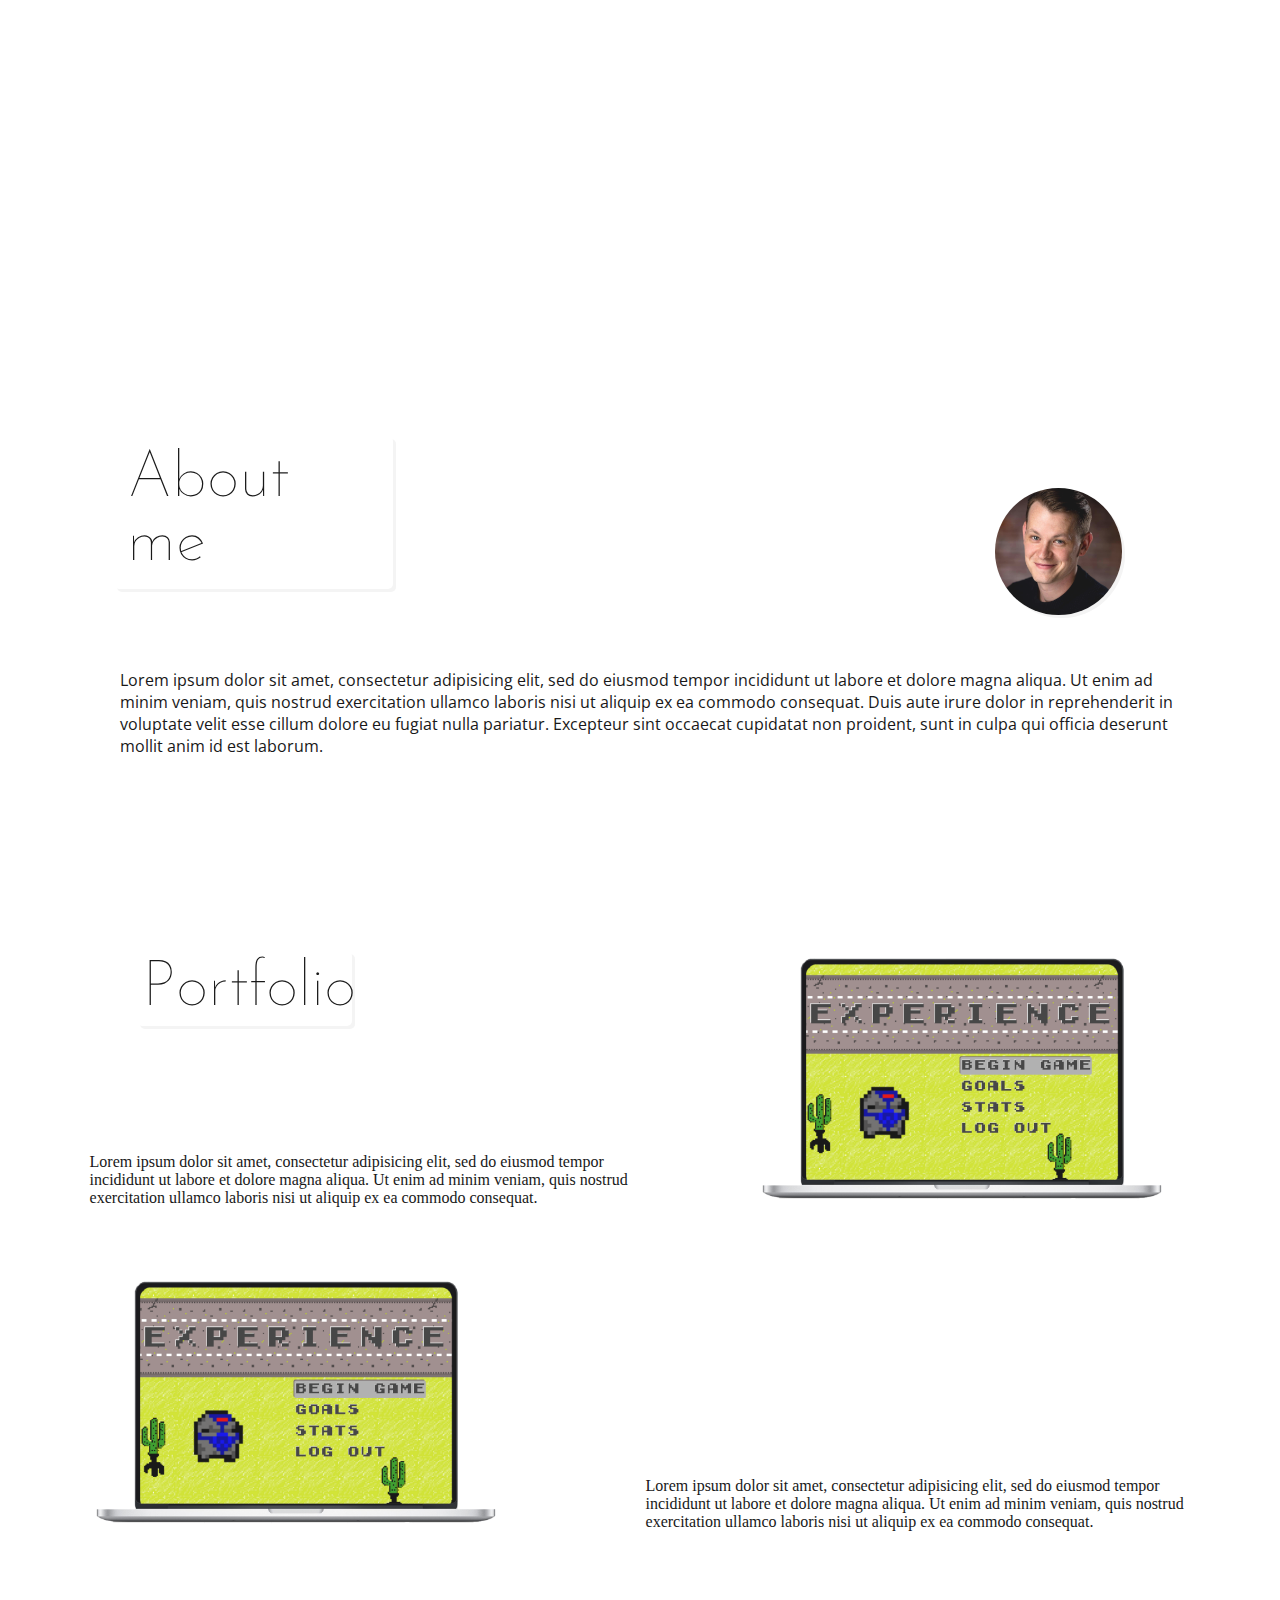
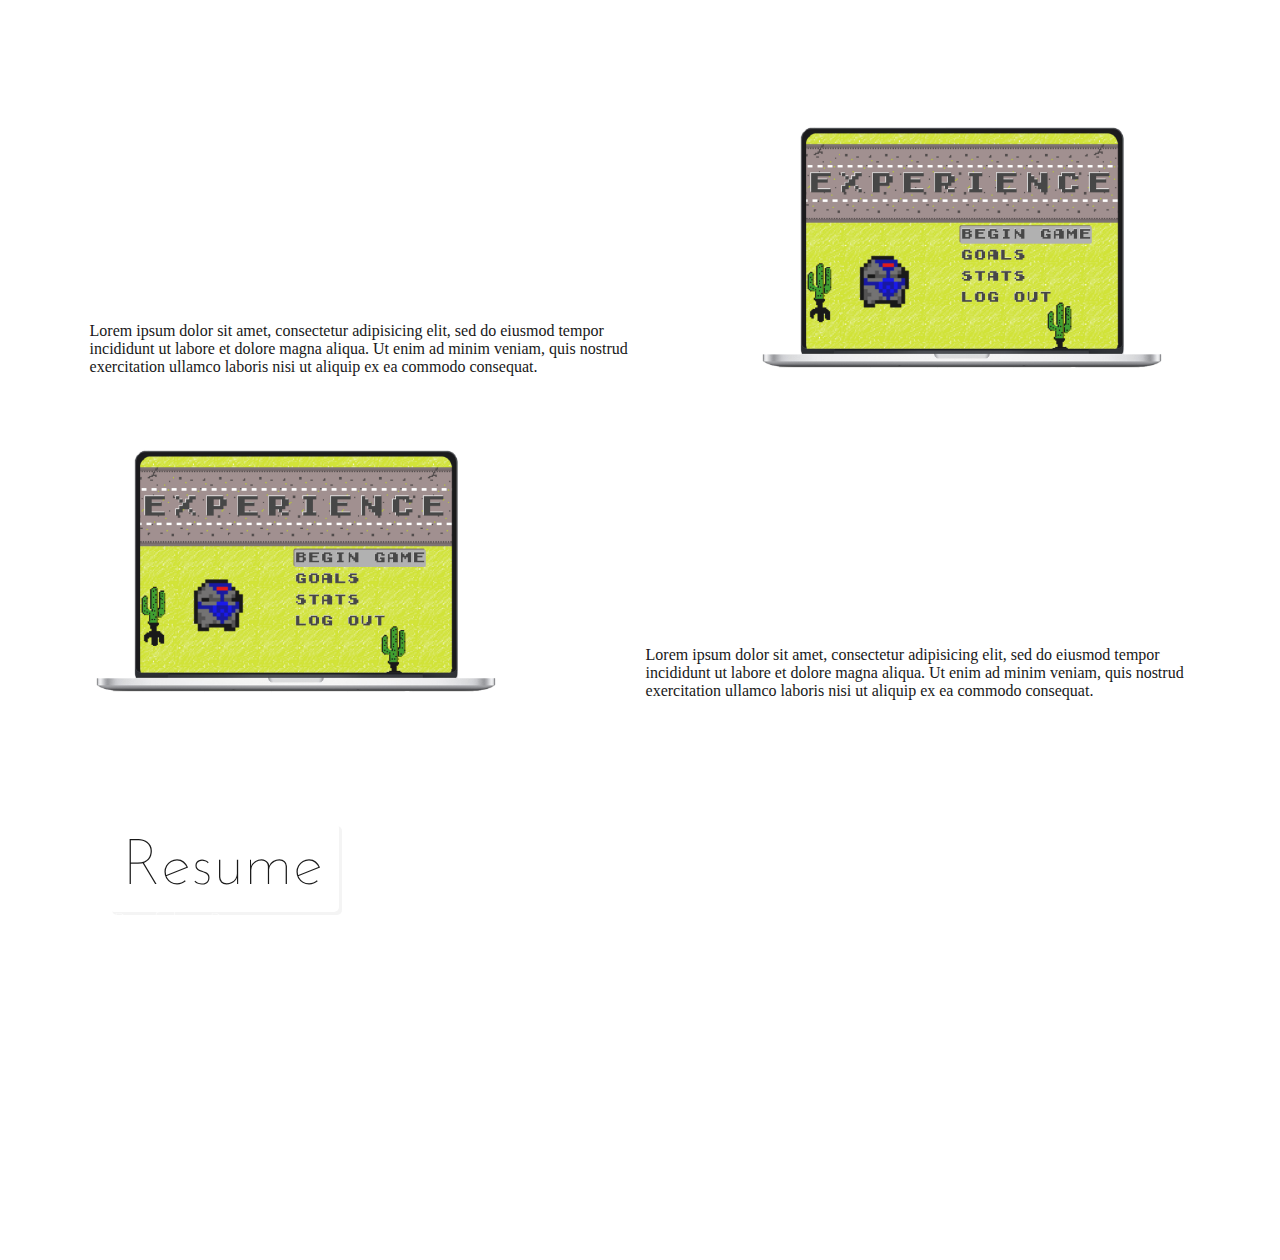
==== index.html @ 1d953b8d "first commit" ====
<!DOCTYPE html>
<html>
<head>

      <link rel="stylesheet" href="css/styles.css">
      <link rel="stylesheet" href="css/responsive.css">
      <link href='https://fonts.googleapis.com/css?family=Lato:100|Josefin+Sans:400,100|Dawning+of+a+New+Day|Open+Sans:400,300' rel='stylesheet' type='text/css'>
      <link rel="stylesheet" href="https://maxcdn.bootstrapcdn.com/font-awesome/4.5.0/css/font-awesome.min.css">
      <script src="http://ajax.googleapis.com/ajax/libs/jquery/1.11.1/jquery.min.js"></script>
      <script src="node_modules/fullpage.js/vendors/jquery.easings.min.js"></script>
      <script type="text/javascript" src="node_modules/fullpage.js/jquery.fullPage.js"></script>
      <script type="text/javascript" src="main.js"></script>
      <title>Josh Guion</title>

</head>
<body>

    <div id="fullpage">


        <div class="section section1" data-anchor="home" id="section0">
          <header>
            <h1 id="fullName">Josh Guion</h1>
            <h3 id="fee">Front-End Engineer</h3>
            <div class="">
              <ul id="menu">
                <li data-menuanchor="portfolio"><a href="#portfolio">Portfolio</a></li>
                <li data-menuanchor="resume"><a href="#resume">Resume</a></li>
                <li data-menuanchor="contact"><a href="#contact">Contact</a></li>
              </ul>
            </div>
            <span class="logo">JG</span>
            <nav id="section1Nav">
              <ul>
                <a href="mailto:joshguion@icloud.com"><li class="email">joshguion@icloud.com</li></a>
                <a href="tel:704-929-3399"><li class="phone">704.929.3399</li></a>
                <li>
                  <ul id="iconList">
                    <a href="http://github.com/joshguion" target="_blank"><li><i class="fa github fa-github-square"></i></li></a>
                    <a href="http://www.twitter.com/joshguion" target="_blank"><li><i class="fa twitter fa-twitter-square"></i></li></a>
                    <a href="https://www.linkedin.com/profile/view?id=AAIAABwfD1cBzSo6sOcctb12NDVDwhO6sdIE4xk&trk=nav_responsive_tab_profile" target="_blank"><li><i class="linkedin fa fa-linkedin-square"></i></li></a>
                    <a href="http://www.facebook.com/joshguion" target="_blank"><li><i class="fa facebook fa-facebook-square"></i></li></a>
                  </ul>
                </li>
              </ul>
            </nav>
          </header>
          <div id="mainBox">
            <h1 id="aboutMe">About me</h1>
            <img src="assets/head-shot.jpg" alt="" id="headShot">
            <p>Lorem ipsum dolor sit amet, consectetur adipisicing elit, sed do eiusmod tempor incididunt ut labore et dolore magna aliqua. Ut enim ad minim veniam, quis nostrud exercitation ullamco laboris nisi ut aliquip ex ea commodo consequat. Duis aute irure dolor in reprehenderit in voluptate velit esse cillum dolore eu fugiat nulla pariatur. Excepteur sint occaecat cupidatat non proident, sunt in culpa qui officia deserunt mollit anim id est laborum.</p>
          </div>
        </div>


        <div class="section section2" data-anchor="portfolio" id="section1">
          <section id="workSection1">
            <div class="workDiv1">
              <div class="left">
                <h1>Portfolio</h1>
                <p>Lorem ipsum dolor sit amet, consectetur adipisicing elit, sed do eiusmod tempor incididunt ut labore et dolore magna aliqua. Ut enim ad minim veniam, quis nostrud exercitation ullamco laboris nisi ut aliquip ex ea commodo consequat.</p>
              </div>
              <a href=""><div class="imgDiv">
                <img src="assets/Screen Shot 2016-01-07 at 1.22.26 PM.png" alt="">
              </div></a>
            </div>
            <div class="workDiv2">
              <a href=""><div class="imgDiv">
                <img src="assets/Screen Shot 2016-01-07 at 1.22.26 PM.png" alt="">
              </div></a>
              <div class="">
                <p>Lorem ipsum dolor sit amet, consectetur adipisicing elit, sed do eiusmod tempor incididunt ut labore et dolore magna aliqua. Ut enim ad minim veniam, quis nostrud exercitation ullamco laboris nisi ut aliquip ex ea commodo consequat.</p>
              </div>
            </div>
          </section>
        </div>


        <div class="section section3" data-anchor="portfolio2" id="section2">
          <section id="workSection2">
            <div class="workDiv3">
              <div class="">
                <p>Lorem ipsum dolor sit amet, consectetur adipisicing elit, sed do eiusmod tempor incididunt ut labore et dolore magna aliqua. Ut enim ad minim veniam, quis nostrud exercitation ullamco laboris nisi ut aliquip ex ea commodo consequat.</p>
              </div>
              <a href=""><div class="imgDiv">
                <img src="assets/Screen Shot 2016-01-07 at 1.22.26 PM.png" alt="">
              </div></a>
            </div>
            <div class="workDiv4">
              <a href=""><div class="imgDiv">
                <img src="assets/Screen Shot 2016-01-07 at 1.22.26 PM.png" alt="">
              </div></a>
              <div class="">
                <p>Lorem ipsum dolor sit amet, consectetur adipisicing elit, sed do eiusmod tempor incididunt ut labore et dolore magna aliqua. Ut enim ad minim veniam, quis nostrud exercitation ullamco laboris nisi ut aliquip ex ea commodo consequat.</p>
              </div>
            </div>
          </section>
        </div>


        <div class="section section4" data-anchor="resume" id="section3">
          <h1>Resume</h1>
        </div>


        <div class="section section5" data-anchor="contact" id="section4">
          <div class="">
            <div class="">
              <ul id="menu2">
                <li data-menuanchor="home"><a href="#home">Home</a></li>
                <li data-menuanchor="portfolio"><a href="#portfolio">Portfolio</a></li>
                <li data-menuanchor="resume"><a href="#resume">Resume</a></li>
              </ul>
            </div>
            <nav class="section5Nav">
              <ul>
                <a href="mailto:joshguion@icloud.com"><li class="email">joshguion@icloud.com</li></a>
                <a href="tel:704-929-3399"><li class="phone">704.929.3399</li></a>
                <li>
                  <ul id="footerIconList">
                    <a href="http://github.com/joshguion" target="_blank"><li><i class="fa github fa-github-square"></i></li></a>
                    <a href="http://www.twitter.com/joshguion" target="_blank"><li><i class="fa twitter fa-twitter-square"></i></li></a>
                    <a href="https://www.linkedin.com/profile/view?id=AAIAABwfD1cBzSo6sOcctb12NDVDwhO6sdIE4xk&trk=nav_responsive_tab_profile" target="_blank"><li><i class="linkedin fa fa-linkedin-square"></i></li></a>
                    <a href="http://www.facebook.com/joshguion" target="_blank"><li><i class="fa facebook fa-facebook-square"></i></li></a>
                  </ul>
                </li>
              </ul>
            </nav>
            <!-- <span class="logo">JG</span> -->
        </div>


    </div>

</body>
</html>
---- css/styles.css ----
body {
  margin: 0;
  padding: 0;
  background-image: url(https://images.unsplash.com/photo-1417434743061-9873e0beaed6?ixlib=rb-0.3.5&q=80&fm=jpg&crop=entropy&s=4290d21be38c31017ff51b982c2c68f5);
  background-size: cover;
  background-position: center top; }

#menu {
  position: fixed;
  bottom: .1;
  center: 0;
  margin: 2% 0 0 9%;
  padding: 0;
  width: 30%; }
  #menu li {
    display: inline-block;
    font-family: 'Josefin Sans', sans-serif;
    font-weight: lighter;
    font-size: 1.5em;
    margin-right: 3%;
    -webkit-transition: all 0.5s ease;
    -moz-transition: all 0.5s ease;
    -o-transition: all 0.5s ease;
    transition: border-bottom 0.5s ease;
    border-bottom: 1px solid transparent; }
    #menu li:hover {
      border-bottom: 1px solid white; }
  #menu a {
    color: white;
    text-decoration: none;
    list-style-type: none; }

.section1 {
  height: 100%; }
  .section1 header {
    color: white;
    padding: 1% 0 0.05%; }
    .section1 header .logo {
      display: none; }
    .section1 header #section1Nav {
      font-family: 'Josefin Sans', sans-serif;
      float: right;
      margin: -14% 8% 0 0; }
      .section1 header #section1Nav a {
        text-decoration: none; }
      .section1 header #section1Nav ul .email,
      .section1 header #section1Nav ul .phone {
        color: white;
        padding-right: 1%;
        -webkit-transition: all 0.5s ease;
        -moz-transition: all 0.5s ease;
        -o-transition: all 0.5s ease;
        transition: border-bottom 0.5s ease;
        border-left: 2px solid transparent; }
        .section1 header #section1Nav ul .email:hover,
        .section1 header #section1Nav ul .phone:hover {
          border-left: 2px solid white; }
      .section1 header #section1Nav ul li {
        list-style-type: none;
        font-size: 1.5em;
        font-weight: lighter;
        color: black;
        margin-bottom: 8%;
        padding-left: 3%; }
      .section1 header #section1Nav .twitter {
        color: white;
        -webkit-transition-property: color, text;
        -webkit-transition-duration: 0.25s, 0.25s;
        -webkit-transition-timing-function: linear, ease-in;
        -moz-transition-property: color, text;
        -moz-transition-duration: .25s;
        -moz-transition-timing-function: linear, ease-in;
        -o-transition-property: color, text;
        -o-transition-duration: .25s;
        -o-transition-timing-function: linear, ease-in; }
        .section1 header #section1Nav .twitter:hover {
          color: #5AA8DF; }
      .section1 header #section1Nav .linkedin {
        color: white;
        -webkit-transition-property: color, text;
        -webkit-transition-duration: 0.25s, 0.25s;
        -webkit-transition-timing-function: linear, ease-in;
        -moz-transition-property: color, text;
        -moz-transition-duration: .25s;
        -moz-transition-timing-function: linear, ease-in;
        -o-transition-property: color, text;
        -o-transition-duration: .25s;
        -o-transition-timing-function: linear, ease-in; }
        .section1 header #section1Nav .linkedin:hover {
          color: #007AB9; }
      .section1 header #section1Nav .github {
        color: white;
        -webkit-transition-property: color, text;
        -webkit-transition-duration: 0.25s, 0.25s;
        -webkit-transition-timing-function: linear, ease-in;
        -moz-transition-property: color, text;
        -moz-transition-duration: .25s;
        -moz-transition-timing-function: linear, ease-in;
        -o-transition-property: color, text;
        -o-transition-duration: .25s;
        -o-transition-timing-function: linear, ease-in; }
        .section1 header #section1Nav .github:hover {
          color: #39BFFE; }
      .section1 header #section1Nav .facebook {
        color: white;
        -webkit-transition-property: color, text;
        -webkit-transition-duration: 0.25s, 0.25s;
        -webkit-transition-timing-function: linear, ease-in;
        -moz-transition-property: color, text;
        -moz-transition-duration: .25s;
        -moz-transition-timing-function: linear, ease-in;
        -o-transition-property: color, text;
        -o-transition-duration: .25s;
        -o-transition-timing-function: linear, ease-in; }
        .section1 header #section1Nav .facebook:hover {
          color: #2C4AAA; }
    .section1 header h1 {
      font-size: 6em;
      font-weight: lighter;
      font-family: 'Josefin Sans', sans-serif;
      text-align: center;
      width: 30%;
      margin-left: 9%;
      margin-top: 2%;
      border-radius: 5px; }
    .section1 header h3 {
      font-weight: lighter;
      font-size: 2.5em;
      font-family: 'Josefin Sans', sans-serif;
      text-align: center;
      width: 30%;
      margin: -4% 0 3% 6%;
      border-radius: 5px; }
    .section1 header .logo {
      background: #A9A9A9;
      font-family: 'Lato', sans-serif;
      font-size: 2.5em;
      color: white;
      border-radius: 100%;
      overflow: hidden; }

#mainBox {
  background: white;
  opacity: 0.9;
  margin: 5% auto;
  padding: 0.5%;
  height: 50%; }
  #mainBox img {
    width: 10%;
    float: right;
    margin: -8% 12% 0 0;
    border-radius: 100%;
    box-shadow: 3px 3px #F3F3F3; }
  #mainBox p {
    font-family: 'Open Sans', sans-serif;
    padding: 5%;
    width: 84%;
    margin-left: 4%; }

#aboutMe {
  font-family: 'Josefin Sans', sans-serif;
  font-weight: lighter;
  font-size: 4em;
  width: 20%;
  padding: 1%;
  border-radius: 5px;
  box-shadow: 3px 3px #F3F3F3;
  margin-left: 8.5%;
  margin-bottom: 0;
  padding-left: 1%; }

#iconList {
  margin-left: -21%; }
  #iconList li {
    display: inline-block;
    margin-right: 3%; }

.section2 {
  height: 100%;
  background: white;
  opacity: 0.9; }
  .section2 #workSection1 {
    padding: 3% 5% 5% 7%;
    margin-top: 5%; }
    .section2 #workSection1 .workDiv1 {
      width: 100%;
      margin-left: 0;
      margin-bottom: 4%; }
      .section2 #workSection1 .workDiv1 h1 {
        font-family: 'Josefin Sans', sans-serif;
        font-weight: lighter;
        font-size: 4em;
        width: 37%;
        padding: 1%;
        border-radius: 5px;
        box-shadow: 3px 3px #F3F3F3;
        margin: 0 0 23% 8.5%;
        padding-left: 1%; }
      .section2 #workSection1 .workDiv1 div {
        width: 49%;
        display: inline-block; }
        .section2 #workSection1 .workDiv1 div a:hover {
          background: red; }
        .section2 #workSection1 .workDiv1 div img {
          margin-left: 20%;
          width: 75%; }
    .section2 #workSection1 .workDiv2 {
      width: 100%; }
      .section2 #workSection1 .workDiv2 div {
        width: 49%;
        display: inline-block; }
        .section2 #workSection1 .workDiv2 div img {
          width: 75%; }

.section3 {
  height: 100%;
  background: white;
  opacity: 0.9; }
  .section3 #workSection2 {
    padding: 3% 5% 5% 7%;
    margin-top: 5%; }
    .section3 #workSection2 .workDiv3 {
      width: 100%;
      margin-left: 0;
      margin-bottom: 4%; }
      .section3 #workSection2 .workDiv3 div {
        width: 49%;
        display: inline-block; }
        .section3 #workSection2 .workDiv3 div a:hover {
          background: #F3F3F3; }
        .section3 #workSection2 .workDiv3 div img {
          margin-left: 20%;
          width: 75%; }
    .section3 #workSection2 .workDiv4 {
      width: 100%; }
      .section3 #workSection2 .workDiv4 div {
        width: 49%;
        display: inline-block; }
        .section3 #workSection2 .workDiv4 div img {
          width: 75%; }

.section4 {
  background: white;
  opacity: 0.9; }
  .section4 h1 {
    font-family: 'Josefin Sans', sans-serif;
    font-weight: lighter;
    font-size: 4em;
    width: 16%;
    padding: 1%;
    border-radius: 5px;
    box-shadow: 3px 3px #F3F3F3;
    margin-left: 8.5%;
    margin-bottom: 0;
    padding-left: 1%; }

.section5 {
  height: 100%; }
  .section5 div {
    padding-top: 2%; }
    .section5 div h1 {
      font-family: 'Josefin Sans', sans-serif;
      font-weight: lighter;
      font-size: 4em;
      color: white;
      width: 16%;
      padding: 1%;
      border-radius: 5px;
      margin-left: 8.5%;
      margin-bottom: 0;
      padding-left: 1%; }
    .section5 div .logo {
      background: #A9A9A9;
      font-family: 'Lato', sans-serif;
      font-size: 2.5em;
      color: white;
      border-radius: 100%;
      overflow: hidden; }
    .section5 div .section5Nav {
      font-family: 'Josefin Sans', sans-serif;
      margin-top: 6%; }
      .section5 div .section5Nav a {
        text-decoration: none; }
      .section5 div .section5Nav ul .email,
      .section5 div .section5Nav ul .phone {
        color: white;
        font-size: 2.5em; }
      .section5 div .section5Nav ul li {
        list-style-type: none;
        font-weight: lighter;
        color: black;
        margin-bottom: 2%;
        border-radius: 4px; }
        .section5 div .section5Nav ul li #footerIconList {
          padding: 0;
          font-size: 2.25em; }
          .section5 div .section5Nav ul li #footerIconList li {
            display: inline-block;
            margin-right: 1%; }
      .section5 div .section5Nav .twitter {
        color: white;
        -webkit-transition-property: color, text;
        -webkit-transition-duration: 0.25s, 0.25s;
        -webkit-transition-timing-function: linear, ease-in;
        -moz-transition-property: color, text;
        -moz-transition-duration: .25s;
        -moz-transition-timing-function: linear, ease-in;
        -o-transition-property: color, text;
        -o-transition-duration: .25s;
        -o-transition-timing-function: linear, ease-in; }
        .section5 div .section5Nav .twitter:hover {
          color: #5AA8DF; }
      .section5 div .section5Nav .linkedin {
        color: white;
        -webkit-transition-property: color, text;
        -webkit-transition-duration: 0.25s, 0.25s;
        -webkit-transition-timing-function: linear, ease-in;
        -moz-transition-property: color, text;
        -moz-transition-duration: .25s;
        -moz-transition-timing-function: linear, ease-in;
        -o-transition-property: color, text;
        -o-transition-duration: .25s;
        -o-transition-timing-function: linear, ease-in; }
        .section5 div .section5Nav .linkedin:hover {
          color: #007AB9; }
      .section5 div .section5Nav .github {
        color: white;
        -webkit-transition-property: color, text;
        -webkit-transition-duration: 0.25s, 0.25s;
        -webkit-transition-timing-function: linear, ease-in;
        -moz-transition-property: color, text;
        -moz-transition-duration: .25s;
        -moz-transition-timing-function: linear, ease-in;
        -o-transition-property: color, text;
        -o-transition-duration: .25s;
        -o-transition-timing-function: linear, ease-in; }
        .section5 div .section5Nav .github:hover {
          color: #39BFFE; }
      .section5 div .section5Nav .facebook {
        color: white;
        -webkit-transition-property: color, text;
        -webkit-transition-duration: 0.25s, 0.25s;
        -webkit-transition-timing-function: linear, ease-in;
        -moz-transition-property: color, text;
        -moz-transition-duration: .25s;
        -moz-transition-timing-function: linear, ease-in;
        -o-transition-property: color, text;
        -o-transition-duration: .25s;
        -o-transition-timing-function: linear, ease-in; }
        .section5 div .section5Nav .facebook:hover {
          color: #2C4AAA; }
  .section5 #menu2 {
    position: fixed;
    bottom: .1;
    center: 0;
    margin: -4% 0 0 3%;
    padding: 0;
    width: 30%; }
    .section5 #menu2 li {
      display: inline-block;
      font-family: 'Josefin Sans', sans-serif;
      font-weight: lighter;
      font-size: 1.5em;
      margin-right: 3%;
      -webkit-transition: all 0.5s ease;
      -moz-transition: all 0.5s ease;
      -o-transition: all 0.5s ease;
      transition: border-bottom 0.5s ease;
      border-bottom: 1px solid transparent; }
      .section5 #menu2 li:hover {
        border-bottom: 1px solid white; }
    .section5 #menu2 a {
      color: white;
      text-decoration: none;
      list-style-type: none; }

.imgDiv:hover {
  background: #F3F3F3; }
---- css/responsive.css ----
@media (max-width:1265px) {
  #fullName {
    width: 50%;
    margin-left: -.75%;
  }
}
@media (max-width:1220px) {
  .email {
    margin-top: -8%;
  }
  #fullName {
    margin-left: 1%;
  }
  #fee {
    margin-left: 8%;
  }
}
@media (max-width:1211px) {
  #aboutMe {
    width: 21%;
  }
}
@media (max-width:1211px) {
  #aboutMe {
    width: 25%;
  }
}
@media (max-width:1000px) {
  #fullName {
    margin-left: 2%;
  }
}
@media (max-width:991px) {
  .email {
    margin-top: -20%;
  }
  #fullName {
    width: 45%;
    margin-left: 5%;
  }
  #fee {
    width: 40%;
    margin-left: 5%;
  }
}
@media (max-width:991px) {
  #aboutMe {
    width: 30%;
  }
}
@media (max-width:843px) {
  #fullName {
    margin-left: -4%;
    margin-bottom: -2%;
  }
  #fee {
    display: none;
  }
  .email, .phone {
    display: none;
  }
  #section1Nav {
    margin-right: 3%;
  }
  #iconList {
    margin-top: -13%;
    margin-left: 40%;
    font-size: 2rem;
  }
}
@media (max-width:807px) {
  #aboutMe {
    width: 35%;
  }
  #headShot {
    margin-right: 5%;
    margin-top: -12%;
    width: 15%;
  }
  #iconList {
    margin-left: 40%;
    margin-top: -15%;
    font-size: 2rem;
  }
}
@media (max-width:750px) {
  #iconList {
    margin-top: -21%;
  }
}
@media (max-width:692px) {
  #aboutMe {
    width: 40%;
  }
  #iconList {
    margin-top: -23%;
  }
}
@media (max-width:630px) {
  #iconList {
    margin-top: -29%;
  }
}
@media (max-width:605px) {
  #aboutMe {
    width: 45%;
  }
  #headShot {
    width: 20%;
    margin-right: 7%;
    margin-top: -17%;
  }
  #iconList {
    margin-top: -31%;
  }
}
@media (max-width:320px) {
  #headShot {
    display: none;
  }
  #aboutMe {
    width: 77%;
  }
  #iconList {
    font-size: 1em;
    margin-top: -82%;
    margin-left: 59%;
  }
  #fullName {
    margin-left: 4%;
  }
  #mainBox {
    height: 70%;
  }
}
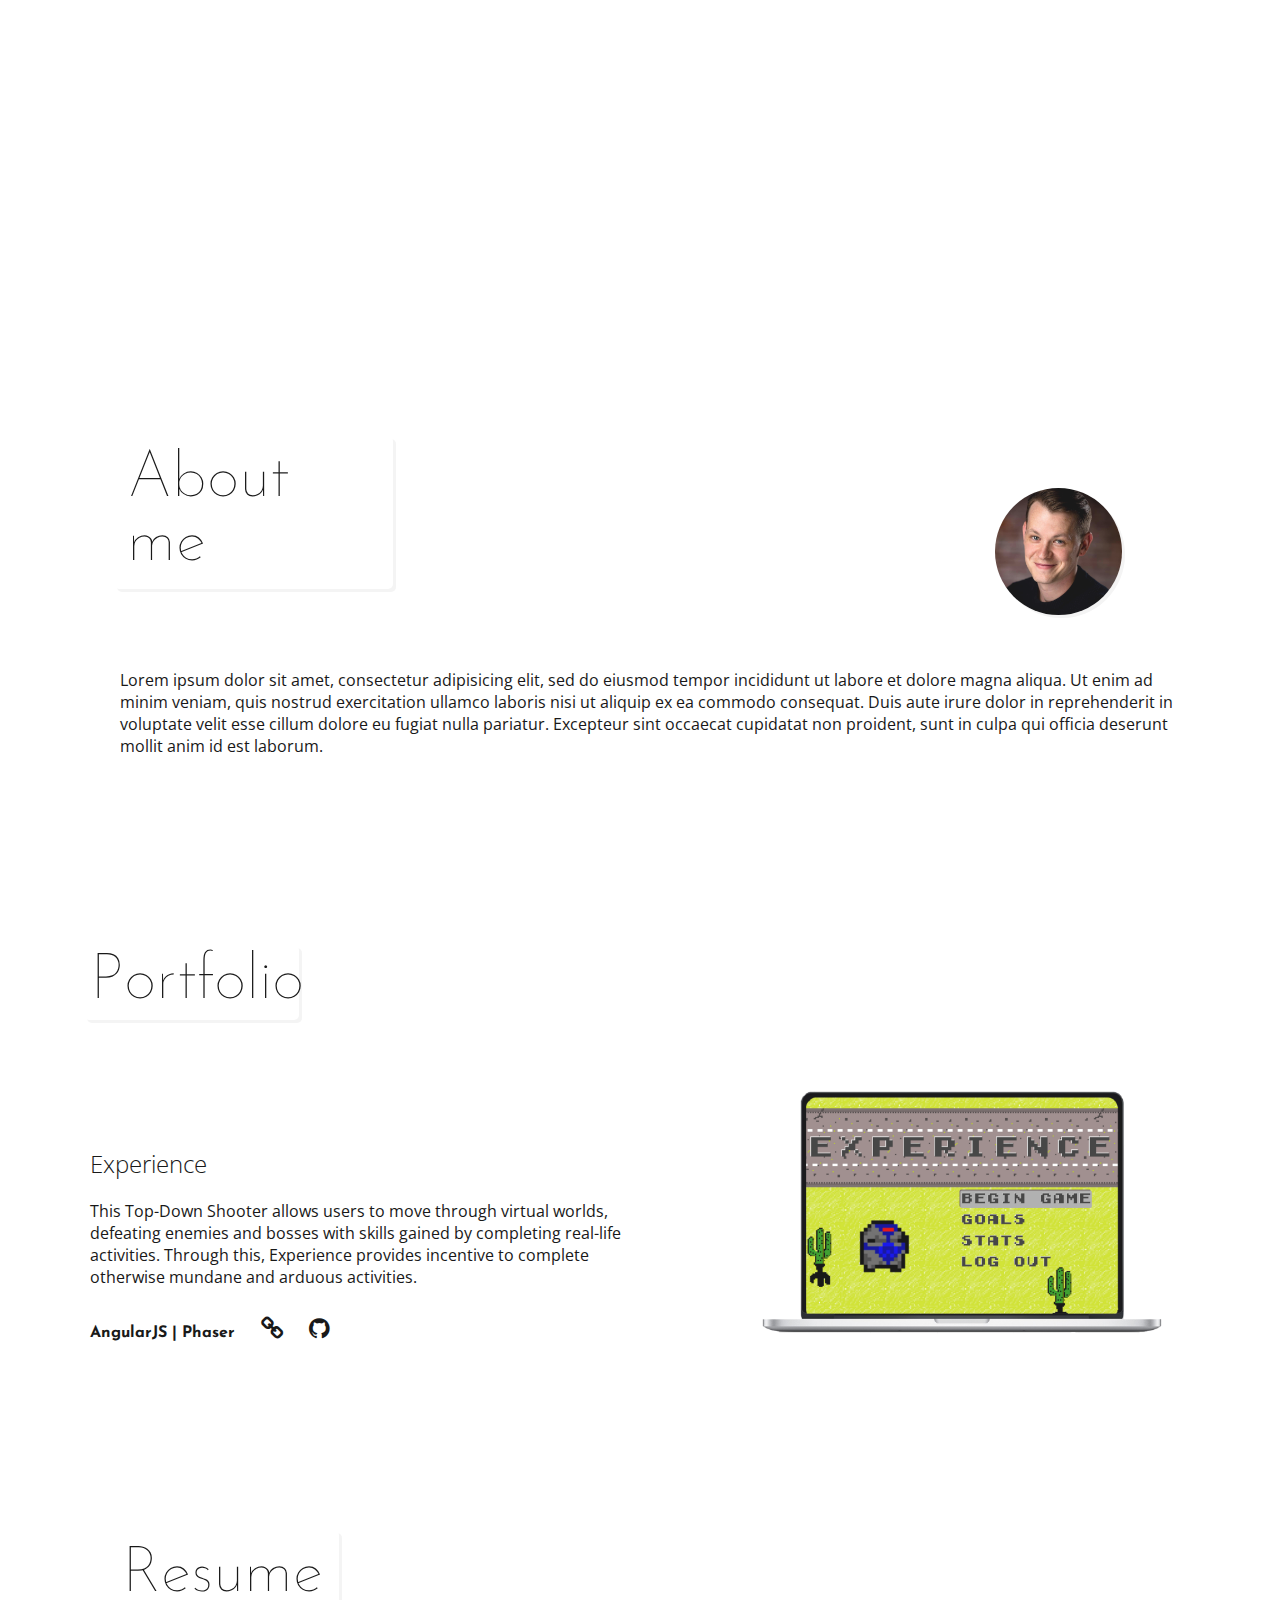
==== commit 36300cdf: "adjusted styling to portfolio page" ====
--- a/index.html
+++ b/index.html
@@ -58,52 +58,28 @@
             <div class="workDiv1">
               <div class="left">
                 <h1>Portfolio</h1>
-                <p>Lorem ipsum dolor sit amet, consectetur adipisicing elit, sed do eiusmod tempor incididunt ut labore et dolore magna aliqua. Ut enim ad minim veniam, quis nostrud exercitation ullamco laboris nisi ut aliquip ex ea commodo consequat.</p>
+                <h2>Experience</h2>
+                <p>This Top-Down Shooter allows users to move through virtual worlds, defeating enemies and bosses with skills gained by completing real-life activities. Through this, Experience provides incentive to complete otherwise mundane and arduous activities.</p>
+                <ul>
+                  <li><h4>AngularJS | Phaser</h4></li>
+                  <li><a href="http://expthegame.herokuapp.com/" target="_blank"><i class="fa fa-link"></i></a></li>
+                  <li><a href="https://github.com/joshguion/experience" target="_blank"><i class="fa fa-github"></i></a></li>
+                </ul>
               </div>
-              <a href=""><div class="imgDiv">
+              <a href="http://expthegame.herokuapp.com/" target="_blank"><div class="imgDiv">
                 <img src="assets/Screen Shot 2016-01-07 at 1.22.26 PM.png" alt="">
               </div></a>
-            </div>
-            <div class="workDiv2">
-              <a href=""><div class="imgDiv">
-                <img src="assets/Screen Shot 2016-01-07 at 1.22.26 PM.png" alt="">
-              </div></a>
-              <div class="">
-                <p>Lorem ipsum dolor sit amet, consectetur adipisicing elit, sed do eiusmod tempor incididunt ut labore et dolore magna aliqua. Ut enim ad minim veniam, quis nostrud exercitation ullamco laboris nisi ut aliquip ex ea commodo consequat.</p>
-              </div>
             </div>
           </section>
         </div>
 
 
-        <div class="section section3" data-anchor="portfolio2" id="section2">
-          <section id="workSection2">
-            <div class="workDiv3">
-              <div class="">
-                <p>Lorem ipsum dolor sit amet, consectetur adipisicing elit, sed do eiusmod tempor incididunt ut labore et dolore magna aliqua. Ut enim ad minim veniam, quis nostrud exercitation ullamco laboris nisi ut aliquip ex ea commodo consequat.</p>
-              </div>
-              <a href=""><div class="imgDiv">
-                <img src="assets/Screen Shot 2016-01-07 at 1.22.26 PM.png" alt="">
-              </div></a>
-            </div>
-            <div class="workDiv4">
-              <a href=""><div class="imgDiv">
-                <img src="assets/Screen Shot 2016-01-07 at 1.22.26 PM.png" alt="">
-              </div></a>
-              <div class="">
-                <p>Lorem ipsum dolor sit amet, consectetur adipisicing elit, sed do eiusmod tempor incididunt ut labore et dolore magna aliqua. Ut enim ad minim veniam, quis nostrud exercitation ullamco laboris nisi ut aliquip ex ea commodo consequat.</p>
-              </div>
-            </div>
-          </section>
-        </div>
-
-
-        <div class="section section4" data-anchor="resume" id="section3">
+        <div class="section section3" data-anchor="resume" id="section2">
           <h1>Resume</h1>
         </div>
 
 
-        <div class="section section5" data-anchor="contact" id="section4">
+        <div class="section section4" data-anchor="contact" id="section3">
           <div class="">
             <div class="">
               <ul id="menu2">
@@ -112,7 +88,7 @@
                 <li data-menuanchor="resume"><a href="#resume">Resume</a></li>
               </ul>
             </div>
-            <nav class="section5Nav">
+            <nav class="section4Nav">
               <ul>
                 <a href="mailto:joshguion@icloud.com"><li class="email">joshguion@icloud.com</li></a>
                 <a href="tel:704-929-3399"><li class="phone">704.929.3399</li></a>
--- a/css/styles.css
+++ b/css/styles.css
@@ -194,55 +194,36 @@
         padding: 1%;
         border-radius: 5px;
         box-shadow: 3px 3px #F3F3F3;
-        margin: 0 0 23% 8.5%;
+        margin: 0 0 23% -1%;
         padding-left: 1%; }
+      .section2 #workSection1 .workDiv1 h2 {
+        font-family: 'Open Sans', sans-serif;
+        font-weight: lighter; }
+      .section2 #workSection1 .workDiv1 p {
+        font-family: 'Open Sans', sans-serif; }
+      .section2 #workSection1 .workDiv1 h4 {
+        font-family: 'Josefin Sans', sans-serif; }
+      .section2 #workSection1 .workDiv1 .fa {
+        font-size: 1.5em; }
+      .section2 #workSection1 .workDiv1 ul {
+        list-style-type: none;
+        padding-left: 0; }
+        .section2 #workSection1 .workDiv1 ul li {
+          display: inline-block;
+          margin-right: 4%; }
+          .section2 #workSection1 .workDiv1 ul li a {
+            color: black; }
       .section2 #workSection1 .workDiv1 div {
         width: 49%;
         display: inline-block; }
-        .section2 #workSection1 .workDiv1 div a:hover {
-          background: red; }
         .section2 #workSection1 .workDiv1 div img {
           margin-left: 20%;
           width: 75%; }
-    .section2 #workSection1 .workDiv2 {
-      width: 100%; }
-      .section2 #workSection1 .workDiv2 div {
-        width: 49%;
-        display: inline-block; }
-        .section2 #workSection1 .workDiv2 div img {
-          width: 75%; }
 
 .section3 {
-  height: 100%;
   background: white;
   opacity: 0.9; }
-  .section3 #workSection2 {
-    padding: 3% 5% 5% 7%;
-    margin-top: 5%; }
-    .section3 #workSection2 .workDiv3 {
-      width: 100%;
-      margin-left: 0;
-      margin-bottom: 4%; }
-      .section3 #workSection2 .workDiv3 div {
-        width: 49%;
-        display: inline-block; }
-        .section3 #workSection2 .workDiv3 div a:hover {
-          background: #F3F3F3; }
-        .section3 #workSection2 .workDiv3 div img {
-          margin-left: 20%;
-          width: 75%; }
-    .section3 #workSection2 .workDiv4 {
-      width: 100%; }
-      .section3 #workSection2 .workDiv4 div {
-        width: 49%;
-        display: inline-block; }
-        .section3 #workSection2 .workDiv4 div img {
-          width: 75%; }
-
-.section4 {
-  background: white;
-  opacity: 0.9; }
-  .section4 h1 {
+  .section3 h1 {
     font-family: 'Josefin Sans', sans-serif;
     font-weight: lighter;
     font-size: 4em;
@@ -254,11 +235,11 @@
     margin-bottom: 0;
     padding-left: 1%; }
 
-.section5 {
+.section4 {
   height: 100%; }
-  .section5 div {
+  .section4 div {
     padding-top: 2%; }
-    .section5 div h1 {
+    .section4 div h1 {
       font-family: 'Josefin Sans', sans-serif;
       font-weight: lighter;
       font-size: 4em;
@@ -269,94 +250,94 @@
       margin-left: 8.5%;
       margin-bottom: 0;
       padding-left: 1%; }
-    .section5 div .logo {
+    .section4 div .logo {
       background: #A9A9A9;
       font-family: 'Lato', sans-serif;
       font-size: 2.5em;
       color: white;
       border-radius: 100%;
       overflow: hidden; }
-    .section5 div .section5Nav {
+    .section4 div .section4Nav {
       font-family: 'Josefin Sans', sans-serif;
       margin-top: 6%; }
-      .section5 div .section5Nav a {
+      .section4 div .section4Nav a {
         text-decoration: none; }
-      .section5 div .section5Nav ul .email,
-      .section5 div .section5Nav ul .phone {
+      .section4 div .section4Nav ul .email,
+      .section4 div .section4Nav ul .phone {
         color: white;
         font-size: 2.5em; }
-      .section5 div .section5Nav ul li {
+      .section4 div .section4Nav ul li {
         list-style-type: none;
         font-weight: lighter;
         color: black;
         margin-bottom: 2%;
         border-radius: 4px; }
-        .section5 div .section5Nav ul li #footerIconList {
+        .section4 div .section4Nav ul li #footerIconList {
           padding: 0;
           font-size: 2.25em; }
-          .section5 div .section5Nav ul li #footerIconList li {
+          .section4 div .section4Nav ul li #footerIconList li {
             display: inline-block;
             margin-right: 1%; }
-      .section5 div .section5Nav .twitter {
-        color: white;
-        -webkit-transition-property: color, text;
-        -webkit-transition-duration: 0.25s, 0.25s;
-        -webkit-transition-timing-function: linear, ease-in;
-        -moz-transition-property: color, text;
-        -moz-transition-duration: .25s;
-        -moz-transition-timing-function: linear, ease-in;
-        -o-transition-property: color, text;
-        -o-transition-duration: .25s;
-        -o-transition-timing-function: linear, ease-in; }
-        .section5 div .section5Nav .twitter:hover {
+      .section4 div .section4Nav .twitter {
+        color: white;
+        -webkit-transition-property: color, text;
+        -webkit-transition-duration: 0.25s, 0.25s;
+        -webkit-transition-timing-function: linear, ease-in;
+        -moz-transition-property: color, text;
+        -moz-transition-duration: .25s;
+        -moz-transition-timing-function: linear, ease-in;
+        -o-transition-property: color, text;
+        -o-transition-duration: .25s;
+        -o-transition-timing-function: linear, ease-in; }
+        .section4 div .section4Nav .twitter:hover {
           color: #5AA8DF; }
-      .section5 div .section5Nav .linkedin {
-        color: white;
-        -webkit-transition-property: color, text;
-        -webkit-transition-duration: 0.25s, 0.25s;
-        -webkit-transition-timing-function: linear, ease-in;
-        -moz-transition-property: color, text;
-        -moz-transition-duration: .25s;
-        -moz-transition-timing-function: linear, ease-in;
-        -o-transition-property: color, text;
-        -o-transition-duration: .25s;
-        -o-transition-timing-function: linear, ease-in; }
-        .section5 div .section5Nav .linkedin:hover {
+      .section4 div .section4Nav .linkedin {
+        color: white;
+        -webkit-transition-property: color, text;
+        -webkit-transition-duration: 0.25s, 0.25s;
+        -webkit-transition-timing-function: linear, ease-in;
+        -moz-transition-property: color, text;
+        -moz-transition-duration: .25s;
+        -moz-transition-timing-function: linear, ease-in;
+        -o-transition-property: color, text;
+        -o-transition-duration: .25s;
+        -o-transition-timing-function: linear, ease-in; }
+        .section4 div .section4Nav .linkedin:hover {
           color: #007AB9; }
-      .section5 div .section5Nav .github {
-        color: white;
-        -webkit-transition-property: color, text;
-        -webkit-transition-duration: 0.25s, 0.25s;
-        -webkit-transition-timing-function: linear, ease-in;
-        -moz-transition-property: color, text;
-        -moz-transition-duration: .25s;
-        -moz-transition-timing-function: linear, ease-in;
-        -o-transition-property: color, text;
-        -o-transition-duration: .25s;
-        -o-transition-timing-function: linear, ease-in; }
-        .section5 div .section5Nav .github:hover {
+      .section4 div .section4Nav .github {
+        color: white;
+        -webkit-transition-property: color, text;
+        -webkit-transition-duration: 0.25s, 0.25s;
+        -webkit-transition-timing-function: linear, ease-in;
+        -moz-transition-property: color, text;
+        -moz-transition-duration: .25s;
+        -moz-transition-timing-function: linear, ease-in;
+        -o-transition-property: color, text;
+        -o-transition-duration: .25s;
+        -o-transition-timing-function: linear, ease-in; }
+        .section4 div .section4Nav .github:hover {
           color: #39BFFE; }
-      .section5 div .section5Nav .facebook {
-        color: white;
-        -webkit-transition-property: color, text;
-        -webkit-transition-duration: 0.25s, 0.25s;
-        -webkit-transition-timing-function: linear, ease-in;
-        -moz-transition-property: color, text;
-        -moz-transition-duration: .25s;
-        -moz-transition-timing-function: linear, ease-in;
-        -o-transition-property: color, text;
-        -o-transition-duration: .25s;
-        -o-transition-timing-function: linear, ease-in; }
-        .section5 div .section5Nav .facebook:hover {
+      .section4 div .section4Nav .facebook {
+        color: white;
+        -webkit-transition-property: color, text;
+        -webkit-transition-duration: 0.25s, 0.25s;
+        -webkit-transition-timing-function: linear, ease-in;
+        -moz-transition-property: color, text;
+        -moz-transition-duration: .25s;
+        -moz-transition-timing-function: linear, ease-in;
+        -o-transition-property: color, text;
+        -o-transition-duration: .25s;
+        -o-transition-timing-function: linear, ease-in; }
+        .section4 div .section4Nav .facebook:hover {
           color: #2C4AAA; }
-  .section5 #menu2 {
+  .section4 #menu2 {
     position: fixed;
     bottom: .1;
     center: 0;
     margin: -4% 0 0 3%;
     padding: 0;
     width: 30%; }
-    .section5 #menu2 li {
+    .section4 #menu2 li {
       display: inline-block;
       font-family: 'Josefin Sans', sans-serif;
       font-weight: lighter;
@@ -367,12 +348,9 @@
       -o-transition: all 0.5s ease;
       transition: border-bottom 0.5s ease;
       border-bottom: 1px solid transparent; }
-      .section5 #menu2 li:hover {
+      .section4 #menu2 li:hover {
         border-bottom: 1px solid white; }
-    .section5 #menu2 a {
+    .section4 #menu2 a {
       color: white;
       text-decoration: none;
       list-style-type: none; }
-
-.imgDiv:hover {
-  background: #F3F3F3; }
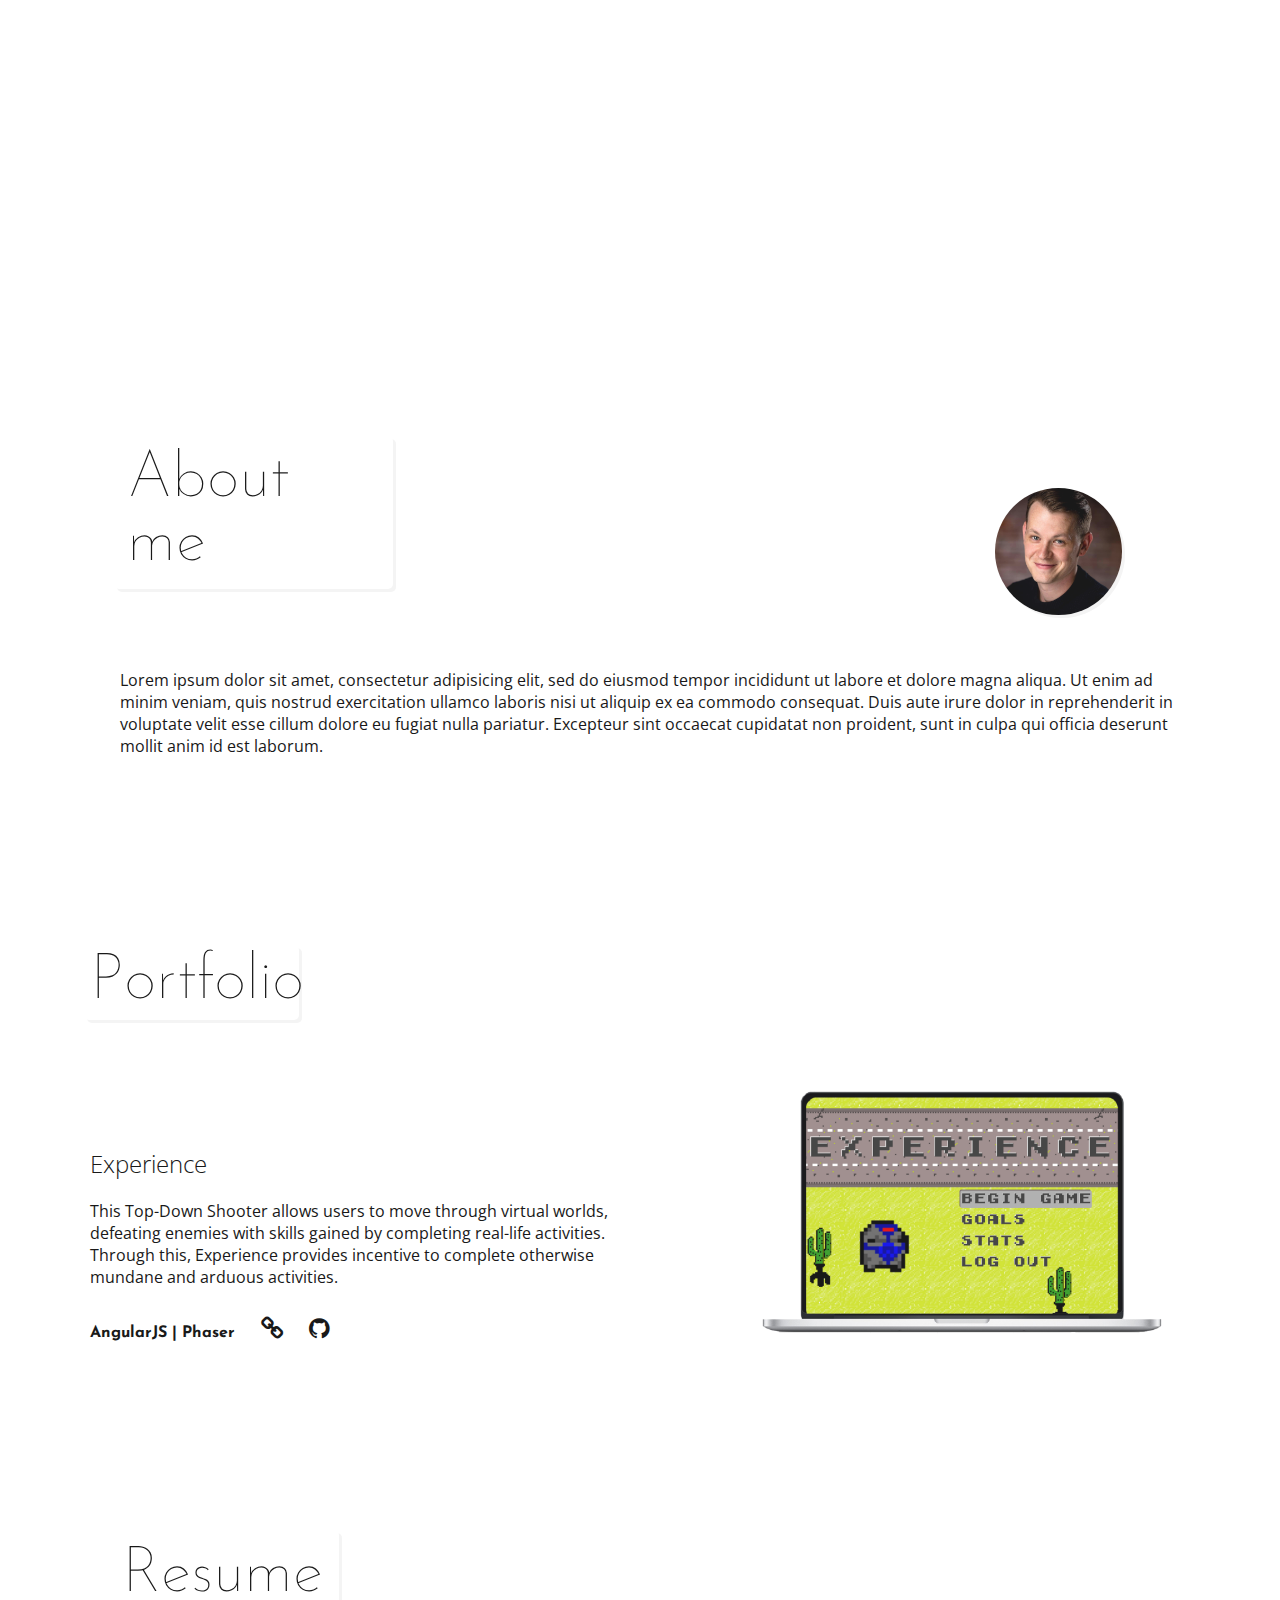
==== commit 82fc2a51: "rephrased project summary" ====
--- a/index.html
+++ b/index.html
@@ -59,7 +59,7 @@
               <div class="left">
                 <h1>Portfolio</h1>
                 <h2>Experience</h2>
-                <p>This Top-Down Shooter allows users to move through virtual worlds, defeating enemies and bosses with skills gained by completing real-life activities. Through this, Experience provides incentive to complete otherwise mundane and arduous activities.</p>
+                <p>This Top-Down Shooter allows users to move through virtual worlds, defeating enemies with skills gained by completing real-life activities. Through this, Experience provides incentive to complete otherwise mundane and arduous activities.</p>
                 <ul>
                   <li><h4>AngularJS | Phaser</h4></li>
                   <li><a href="http://expthegame.herokuapp.com/" target="_blank"><i class="fa fa-link"></i></a></li>
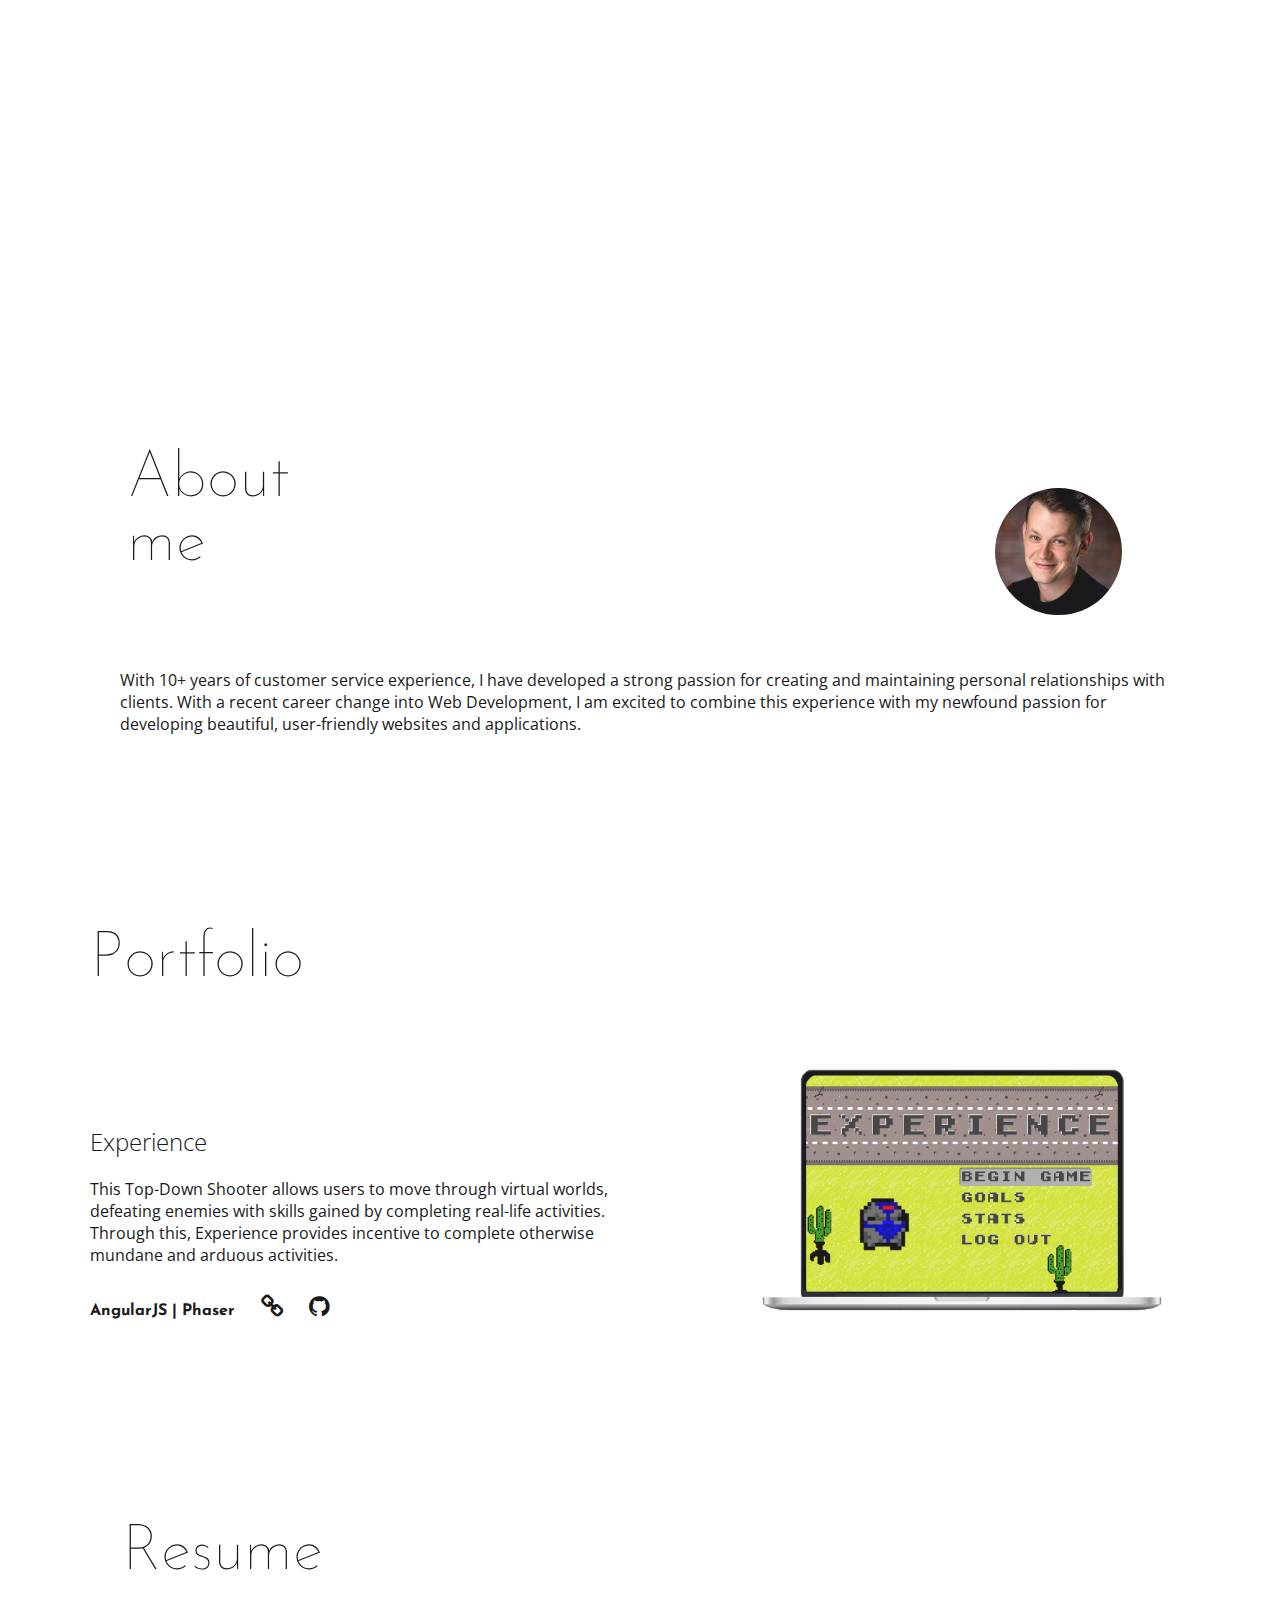
==== commit 39df4a96: "added bio to home page. Changed font on nav bar" ====
--- a/index.html
+++ b/index.html
@@ -48,7 +48,7 @@
           <div id="mainBox">
             <h1 id="aboutMe">About me</h1>
             <img src="assets/head-shot.jpg" alt="" id="headShot">
-            <p>Lorem ipsum dolor sit amet, consectetur adipisicing elit, sed do eiusmod tempor incididunt ut labore et dolore magna aliqua. Ut enim ad minim veniam, quis nostrud exercitation ullamco laboris nisi ut aliquip ex ea commodo consequat. Duis aute irure dolor in reprehenderit in voluptate velit esse cillum dolore eu fugiat nulla pariatur. Excepteur sint occaecat cupidatat non proident, sunt in culpa qui officia deserunt mollit anim id est laborum.</p>
+            <p>With 10+ years of customer service experience, I have developed a strong passion for creating and maintaining personal relationships with clients. With a recent career change into Web Development,  I am excited to combine this experience with my newfound  passion for developing beautiful, user-friendly websites and applications.</p>
           </div>
         </div>
 
--- a/css/styles.css
+++ b/css/styles.css
@@ -149,8 +149,7 @@
     width: 10%;
     float: right;
     margin: -8% 12% 0 0;
-    border-radius: 100%;
-    box-shadow: 3px 3px #F3F3F3; }
+    border-radius: 100%; }
   #mainBox p {
     font-family: 'Open Sans', sans-serif;
     padding: 5%;
@@ -164,7 +163,6 @@
   width: 20%;
   padding: 1%;
   border-radius: 5px;
-  box-shadow: 3px 3px #F3F3F3;
   margin-left: 8.5%;
   margin-bottom: 0;
   padding-left: 1%; }
@@ -193,7 +191,6 @@
         width: 37%;
         padding: 1%;
         border-radius: 5px;
-        box-shadow: 3px 3px #F3F3F3;
         margin: 0 0 23% -1%;
         padding-left: 1%; }
       .section2 #workSection1 .workDiv1 h2 {
@@ -230,7 +227,6 @@
     width: 16%;
     padding: 1%;
     border-radius: 5px;
-    box-shadow: 3px 3px #F3F3F3;
     margin-left: 8.5%;
     margin-bottom: 0;
     padding-left: 1%; }
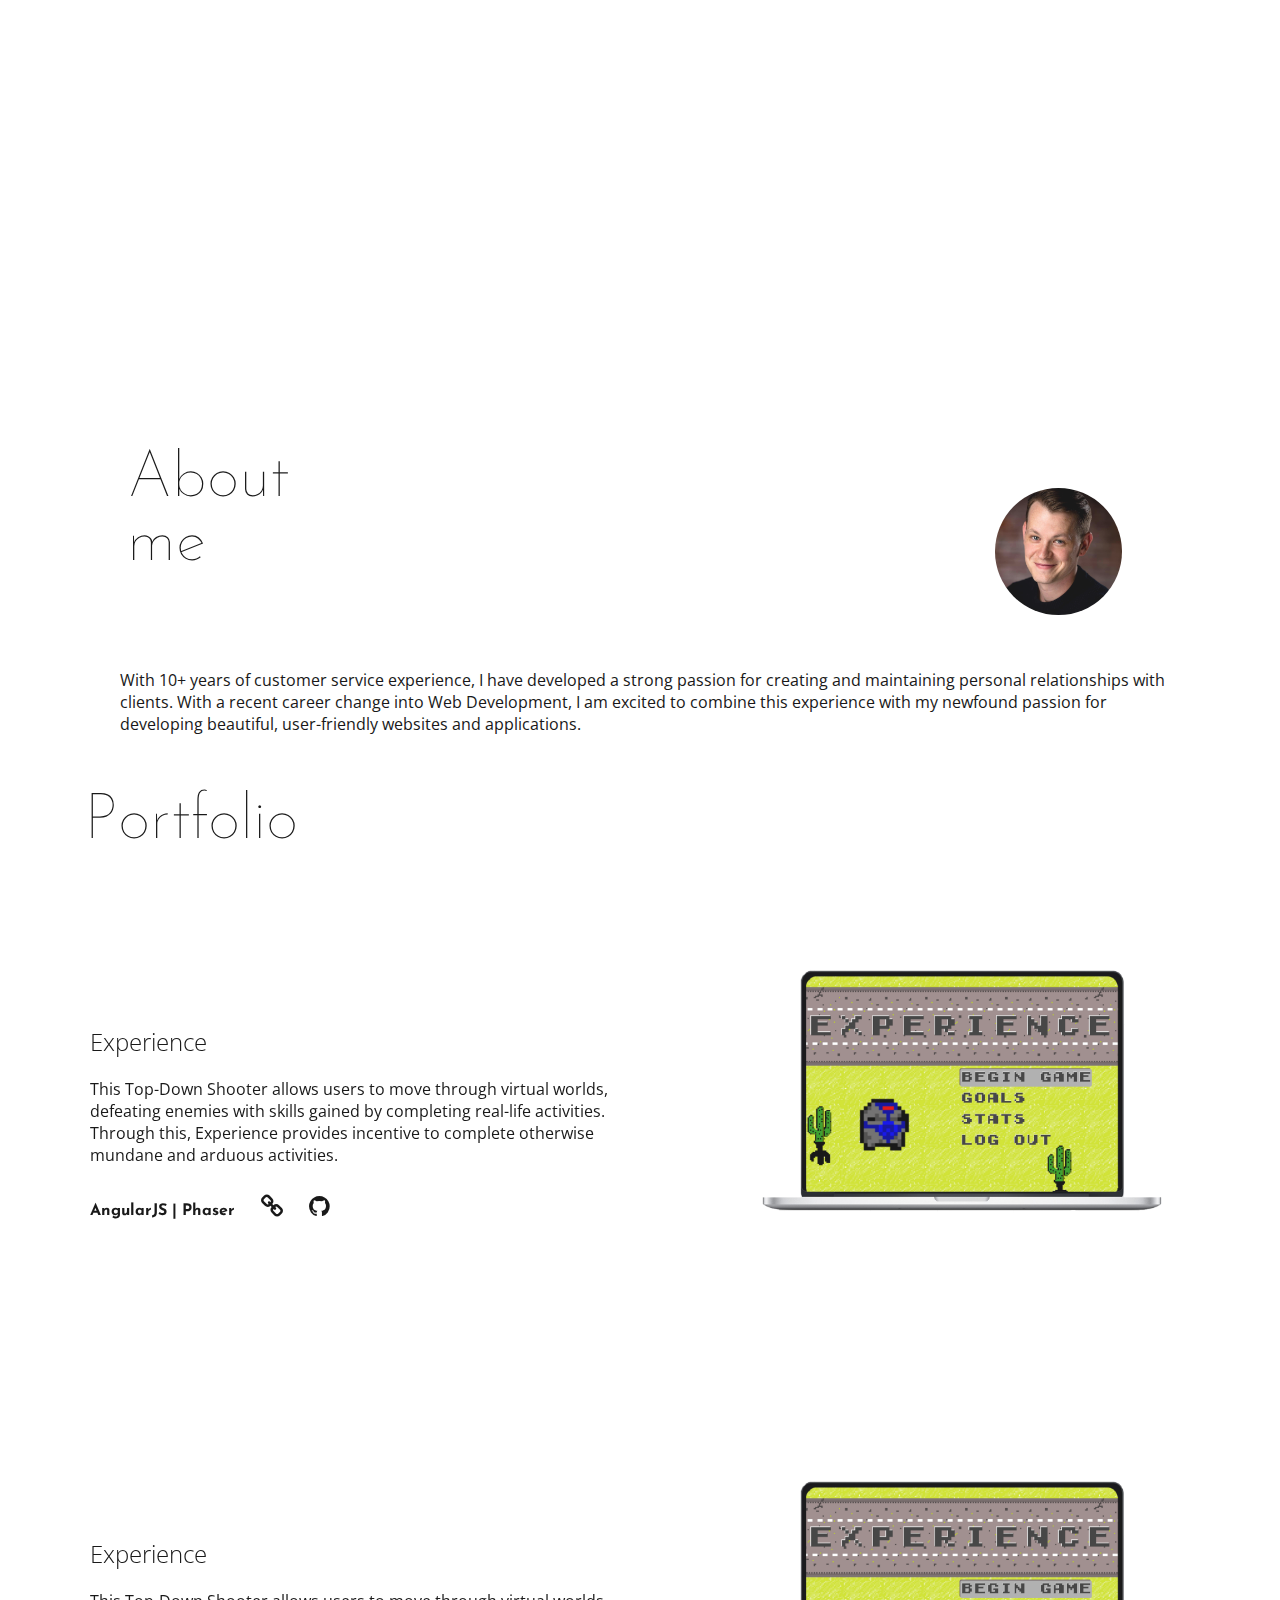
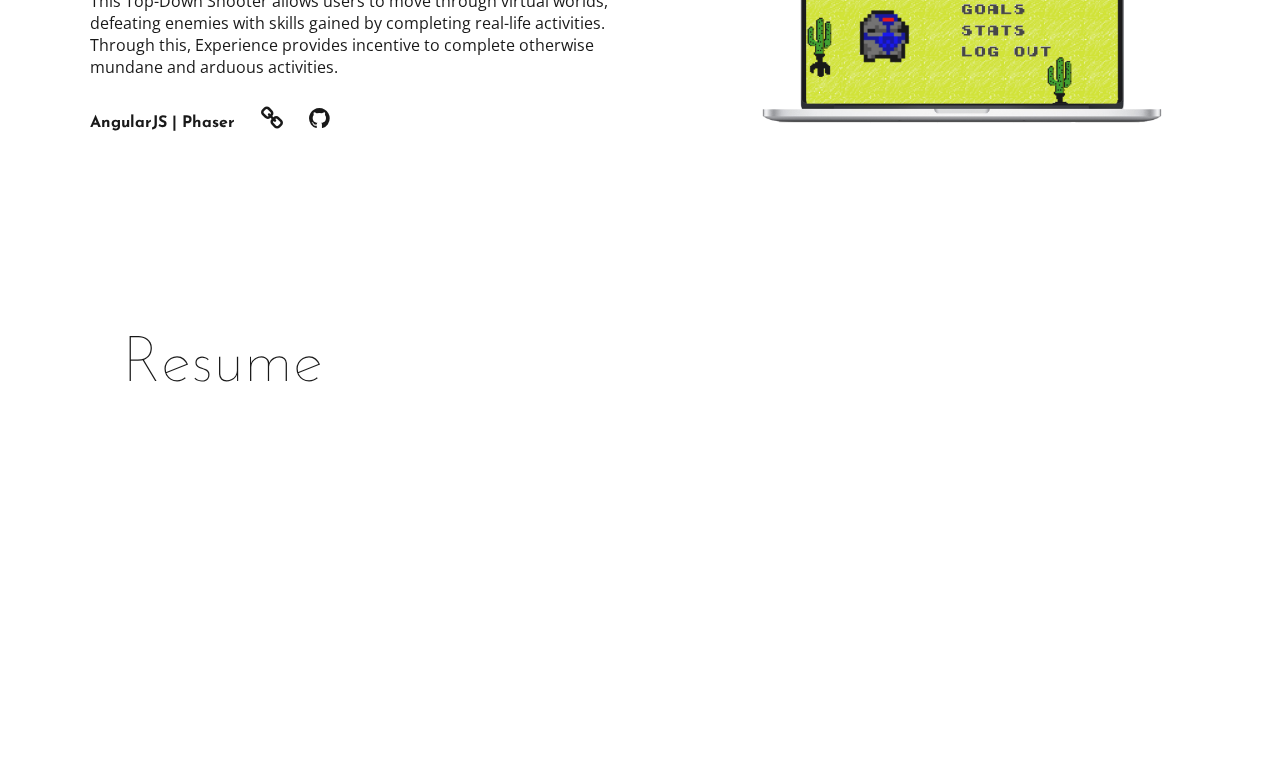
==== commit 7242a23f: "got slides working on section 2" ====
--- a/index.html
+++ b/index.html
@@ -2,6 +2,7 @@
 <html>
 <head>
 
+      <link rel="stylesheet" type="text/css" href="node_modules/fullpage.js/jquery.fullPage.css" />
       <link rel="stylesheet" href="css/styles.css">
       <link rel="stylesheet" href="css/responsive.css">
       <link href='https://fonts.googleapis.com/css?family=Lato:100|Josefin+Sans:400,100|Dawning+of+a+New+Day|Open+Sans:400,300' rel='stylesheet' type='text/css'>
@@ -54,23 +55,43 @@
 
 
         <div class="section section2" data-anchor="portfolio" id="section1">
-          <section id="workSection1">
-            <div class="workDiv1">
-              <div class="left">
-                <h1>Portfolio</h1>
-                <h2>Experience</h2>
-                <p>This Top-Down Shooter allows users to move through virtual worlds, defeating enemies with skills gained by completing real-life activities. Through this, Experience provides incentive to complete otherwise mundane and arduous activities.</p>
-                <ul>
-                  <li><h4>AngularJS | Phaser</h4></li>
-                  <li><a href="http://expthegame.herokuapp.com/" target="_blank"><i class="fa fa-link"></i></a></li>
-                  <li><a href="https://github.com/joshguion/experience" target="_blank"><i class="fa fa-github"></i></a></li>
-                </ul>
+          <div class="slide">
+            <section id="workSection1">
+              <div class="workDiv1">
+                <div class="left">
+                  <h1>Portfolio</h1>
+                  <h2>Experience</h2>
+                  <p>This Top-Down Shooter allows users to move through virtual worlds, defeating enemies with skills gained by completing real-life activities. Through this, Experience provides incentive to complete otherwise mundane and arduous activities.</p>
+                  <ul>
+                    <li><h4>AngularJS | Phaser</h4></li>
+                    <li><a href="http://expthegame.herokuapp.com/" target="_blank"><i class="fa fa-link"></i></a></li>
+                    <li><a href="https://github.com/joshguion/experience" target="_blank"><i class="fa fa-github"></i></a></li>
+                  </ul>
+                </div>
+                <a href="http://expthegame.herokuapp.com/" target="_blank"><div class="imgDiv">
+                  <img src="assets/Screen Shot 2016-01-07 at 1.22.26 PM.png" alt="">
+                </div></a>
               </div>
-              <a href="http://expthegame.herokuapp.com/" target="_blank"><div class="imgDiv">
-                <img src="assets/Screen Shot 2016-01-07 at 1.22.26 PM.png" alt="">
-              </div></a>
-            </div>
-          </section>
+            </section>
+          </div>
+          <div class="slide">
+            <section id="workSection2">
+              <div class="workDiv2">
+                <div class="left">
+                  <h2>Experience</h2>
+                  <p>This Top-Down Shooter allows users to move through virtual worlds, defeating enemies with skills gained by completing real-life activities. Through this, Experience provides incentive to complete otherwise mundane and arduous activities.</p>
+                  <ul>
+                    <li><h4>AngularJS | Phaser</h4></li>
+                    <li><a href="http://expthegame.herokuapp.com/" target="_blank"><i class="fa fa-link"></i></a></li>
+                    <li><a href="https://github.com/joshguion/experience" target="_blank"><i class="fa fa-github"></i></a></li>
+                  </ul>
+                </div>
+                <a href="http://expthegame.herokuapp.com/" target="_blank"><div class="imgDiv">
+                  <img src="assets/Screen Shot 2016-01-07 at 1.22.26 PM.png" alt="">
+                </div></a>
+              </div>
+            </section>
+          </div>
         </div>
 
 
--- a/css/styles.css
+++ b/css/styles.css
@@ -15,7 +15,6 @@
   #menu li {
     display: inline-block;
     font-family: 'Josefin Sans', sans-serif;
-    font-weight: lighter;
     font-size: 1.5em;
     margin-right: 3%;
     -webkit-transition: all 0.5s ease;
@@ -177,43 +176,43 @@
   height: 100%;
   background: white;
   opacity: 0.9; }
-  .section2 #workSection1 {
+  .section2 #workSection1, .section2 #workSection2 {
     padding: 3% 5% 5% 7%;
     margin-top: 5%; }
-    .section2 #workSection1 .workDiv1 {
+    .section2 #workSection1 .workDiv1, .section2 #workSection1 .workDiv2, .section2 #workSection2 .workDiv1, .section2 #workSection2 .workDiv2 {
       width: 100%;
       margin-left: 0;
       margin-bottom: 4%; }
-      .section2 #workSection1 .workDiv1 h1 {
+      .section2 #workSection1 .workDiv1 h1, .section2 #workSection1 .workDiv2 h1, .section2 #workSection2 .workDiv1 h1, .section2 #workSection2 .workDiv2 h1 {
         font-family: 'Josefin Sans', sans-serif;
         font-weight: lighter;
         font-size: 4em;
         width: 37%;
         padding: 1%;
         border-radius: 5px;
-        margin: 0 0 23% -1%;
+        margin: -25% 0 30% -2%;
         padding-left: 1%; }
-      .section2 #workSection1 .workDiv1 h2 {
+      .section2 #workSection1 .workDiv1 h2, .section2 #workSection1 .workDiv2 h2, .section2 #workSection2 .workDiv1 h2, .section2 #workSection2 .workDiv2 h2 {
         font-family: 'Open Sans', sans-serif;
         font-weight: lighter; }
-      .section2 #workSection1 .workDiv1 p {
+      .section2 #workSection1 .workDiv1 p, .section2 #workSection1 .workDiv2 p, .section2 #workSection2 .workDiv1 p, .section2 #workSection2 .workDiv2 p {
         font-family: 'Open Sans', sans-serif; }
-      .section2 #workSection1 .workDiv1 h4 {
+      .section2 #workSection1 .workDiv1 h4, .section2 #workSection1 .workDiv2 h4, .section2 #workSection2 .workDiv1 h4, .section2 #workSection2 .workDiv2 h4 {
         font-family: 'Josefin Sans', sans-serif; }
-      .section2 #workSection1 .workDiv1 .fa {
+      .section2 #workSection1 .workDiv1 .fa, .section2 #workSection1 .workDiv2 .fa, .section2 #workSection2 .workDiv1 .fa, .section2 #workSection2 .workDiv2 .fa {
         font-size: 1.5em; }
-      .section2 #workSection1 .workDiv1 ul {
+      .section2 #workSection1 .workDiv1 ul, .section2 #workSection1 .workDiv2 ul, .section2 #workSection2 .workDiv1 ul, .section2 #workSection2 .workDiv2 ul {
         list-style-type: none;
         padding-left: 0; }
-        .section2 #workSection1 .workDiv1 ul li {
+        .section2 #workSection1 .workDiv1 ul li, .section2 #workSection1 .workDiv2 ul li, .section2 #workSection2 .workDiv1 ul li, .section2 #workSection2 .workDiv2 ul li {
           display: inline-block;
           margin-right: 4%; }
-          .section2 #workSection1 .workDiv1 ul li a {
+          .section2 #workSection1 .workDiv1 ul li a, .section2 #workSection1 .workDiv2 ul li a, .section2 #workSection2 .workDiv1 ul li a, .section2 #workSection2 .workDiv2 ul li a {
             color: black; }
-      .section2 #workSection1 .workDiv1 div {
+      .section2 #workSection1 .workDiv1 div, .section2 #workSection1 .workDiv2 div, .section2 #workSection2 .workDiv1 div, .section2 #workSection2 .workDiv2 div {
         width: 49%;
         display: inline-block; }
-        .section2 #workSection1 .workDiv1 div img {
+        .section2 #workSection1 .workDiv1 div img, .section2 #workSection1 .workDiv2 div img, .section2 #workSection2 .workDiv1 div img, .section2 #workSection2 .workDiv2 div img {
           margin-left: 20%;
           width: 75%; }
 
@@ -336,7 +335,6 @@
     .section4 #menu2 li {
       display: inline-block;
       font-family: 'Josefin Sans', sans-serif;
-      font-weight: lighter;
       font-size: 1.5em;
       margin-right: 3%;
       -webkit-transition: all 0.5s ease;
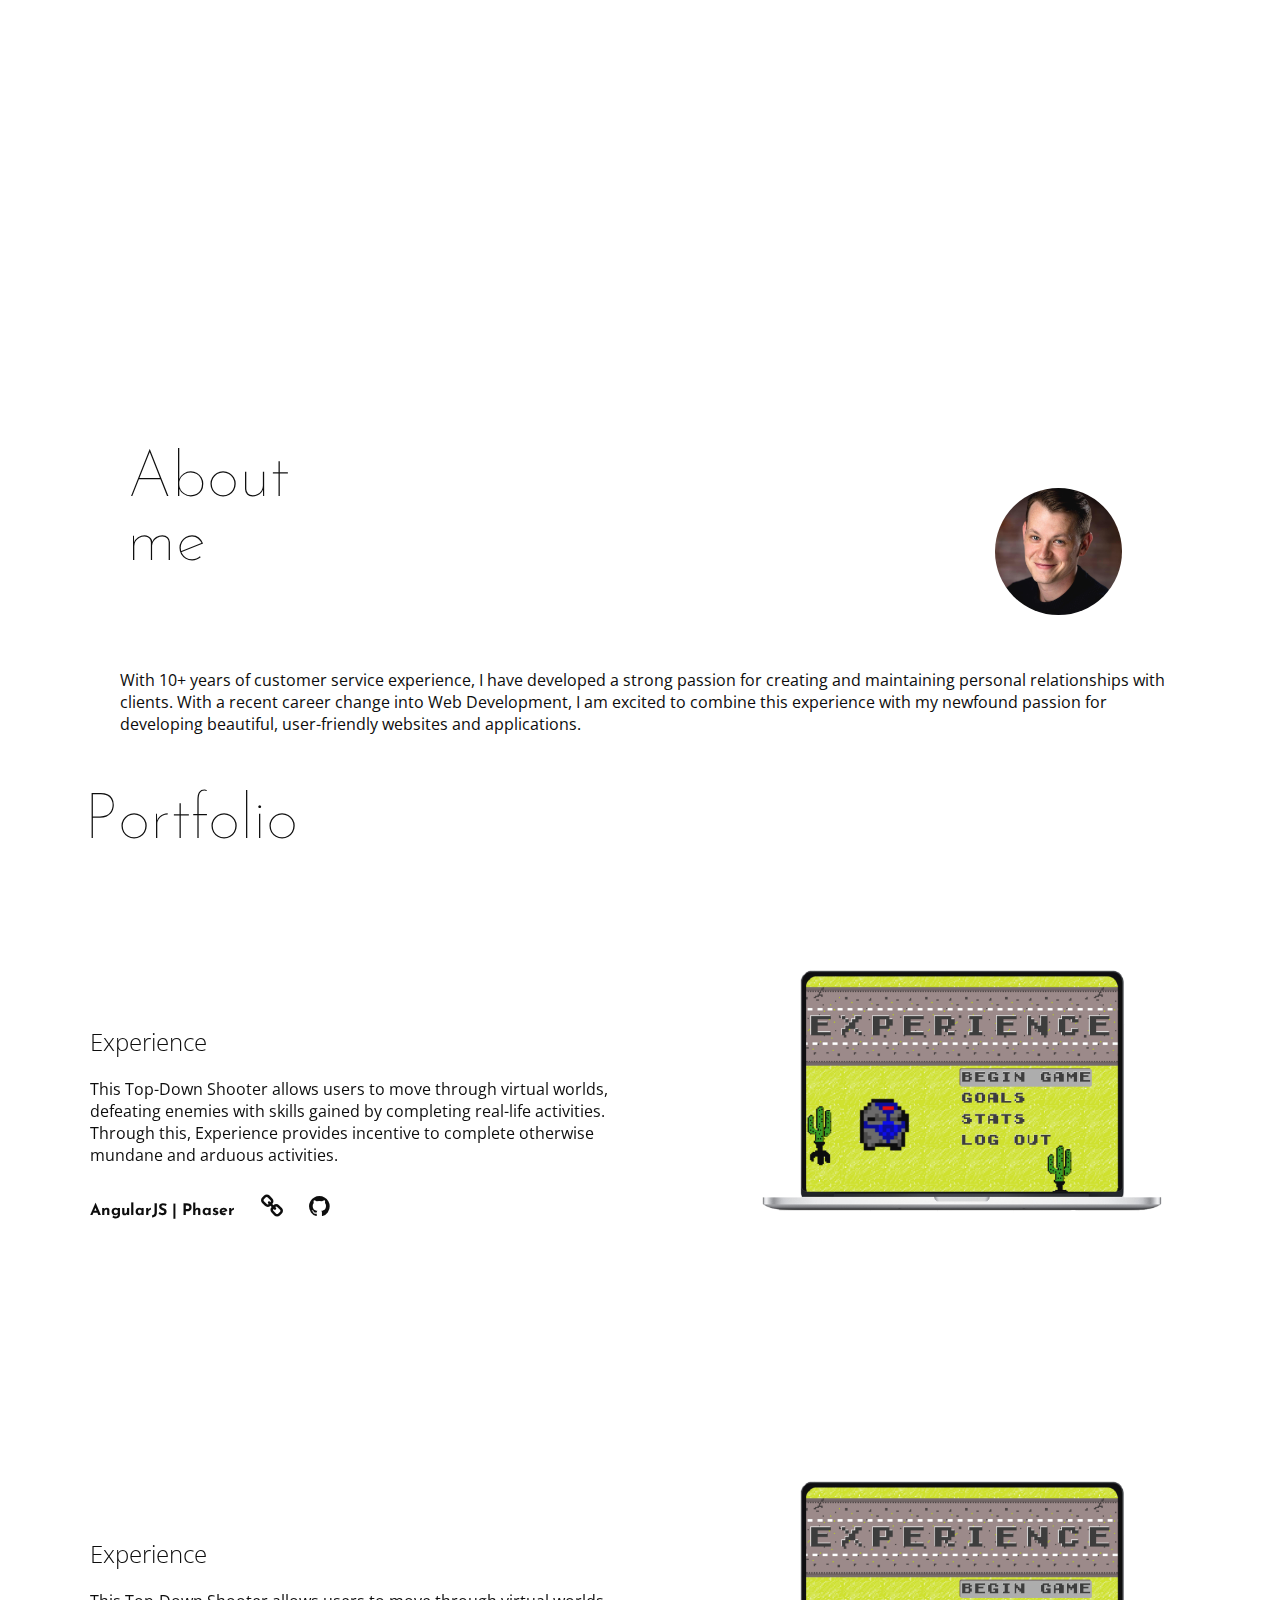
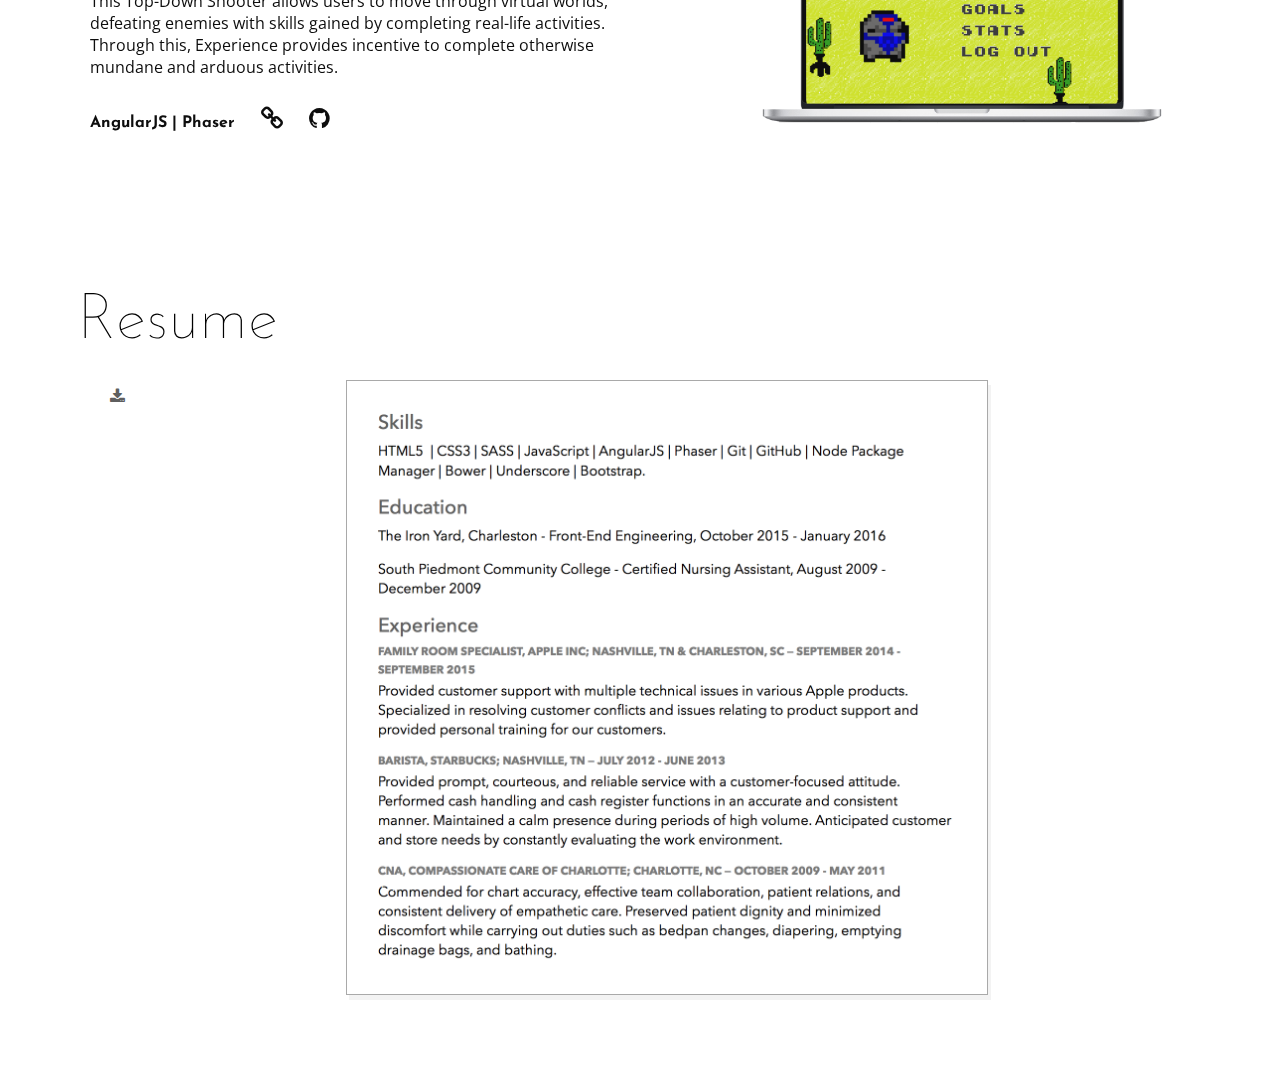
==== commit 7107c48e: "added resume and resume download link to  section 3" ====
--- a/index.html
+++ b/index.html
@@ -96,7 +96,8 @@
 
 
         <div class="section section3" data-anchor="resume" id="section2">
-          <h1>Resume</h1>
+          <h1>Resume <span><a href="assets/resume.pdf" download><i class="fa fa-download"></i></a></span></h1>
+          <img src="assets/resume.png" alt="">
         </div>
 
 
--- a/css/styles.css
+++ b/css/styles.css
@@ -140,7 +140,7 @@
 
 #mainBox {
   background: white;
-  opacity: 0.9;
+  opacity: 0.95;
   margin: 5% auto;
   padding: 0.5%;
   height: 50%; }
@@ -174,8 +174,8 @@
 
 .section2 {
   height: 100%;
-  background: white;
-  opacity: 0.9; }
+  opacity: 0.95;
+  background: white; }
   .section2 #workSection1, .section2 #workSection2 {
     padding: 3% 5% 5% 7%;
     margin-top: 5%; }
@@ -216,19 +216,46 @@
           margin-left: 20%;
           width: 75%; }
 
+.fp-controlArrow.fp-prev {
+  left: 0;
+  border: none;
+  width: 50px;
+  height: 101px;
+  background: url(https://cdn4.iconfinder.com/data/icons/ionicons/512/icon-ios7-arrow-left-128.png) no-repeat;
+  background-size: contain;
+  cursor: pointer; }
+
+.fp-controlArrow.fp-next {
+  right: 0;
+  border: none;
+  width: 50px;
+  height: 101px;
+  background: url(https://cdn4.iconfinder.com/data/icons/ionicons/512/icon-ios7-arrow-right-128.png) no-repeat;
+  background-size: contain;
+  cursor: pointer; }
+
 .section3 {
-  background: white;
-  opacity: 0.9; }
+  background: white; }
   .section3 h1 {
     font-family: 'Josefin Sans', sans-serif;
     font-weight: lighter;
     font-size: 4em;
-    width: 16%;
+    width: 20%;
     padding: 1%;
     border-radius: 5px;
-    margin-left: 8.5%;
-    margin-bottom: 0;
+    margin: 0% 0 0 5%;
     padding-left: 1%; }
+    .section3 h1 span {
+      font-size: 1rem;
+      margin-left: 13%; }
+      .section3 h1 span a {
+        color: #5F5F5F; }
+  .section3 img {
+    margin: -4% 0 0 27%;
+    width: 46%;
+    padding: 2%;
+    border: 1px solid #a9a9a9;
+    box-shadow: 3px 5px #F3F3F3; }
 
 .section4 {
   height: 100%; }
@@ -254,7 +281,7 @@
       overflow: hidden; }
     .section4 div .section4Nav {
       font-family: 'Josefin Sans', sans-serif;
-      margin-top: 6%; }
+      margin-top: -16%; }
       .section4 div .section4Nav a {
         text-decoration: none; }
       .section4 div .section4Nav ul .email,
@@ -329,7 +356,7 @@
     position: fixed;
     bottom: .1;
     center: 0;
-    margin: -4% 0 0 3%;
+    margin: -26% 0 0 3%;
     padding: 0;
     width: 30%; }
     .section4 #menu2 li {
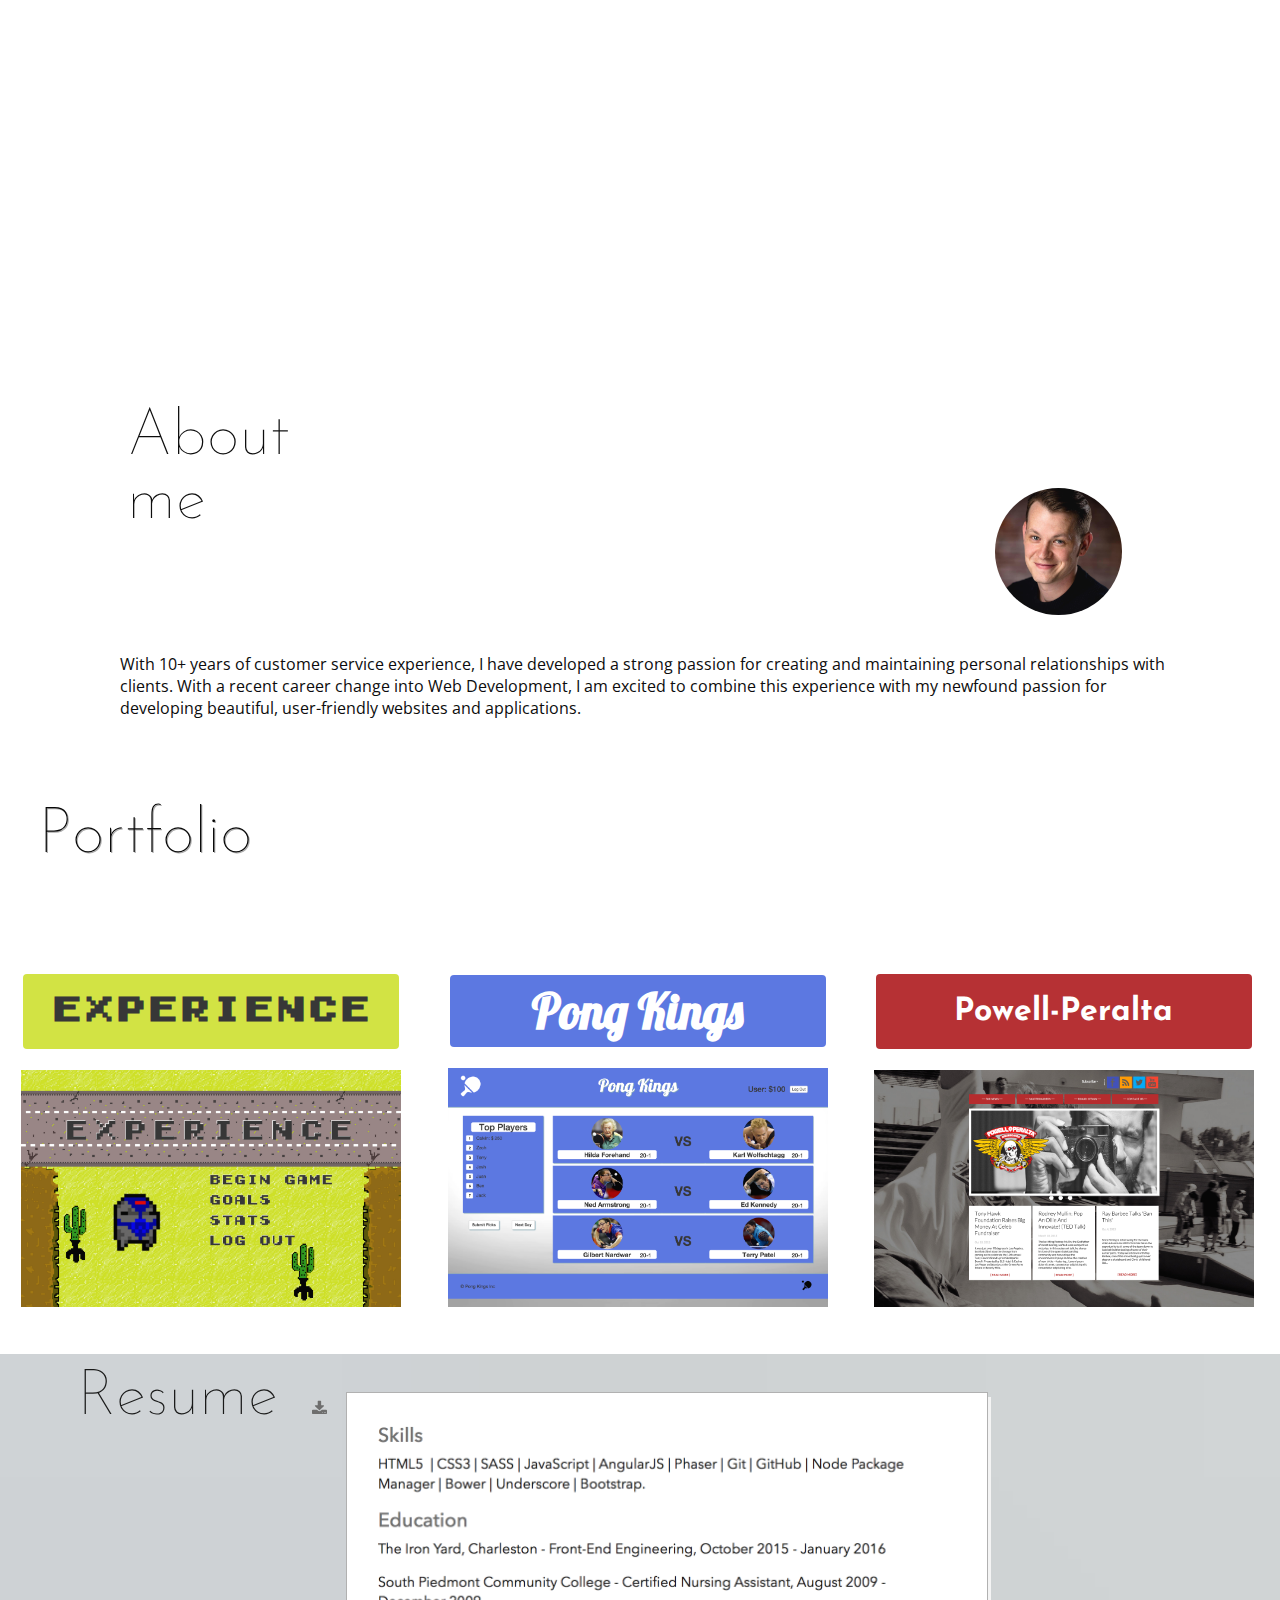
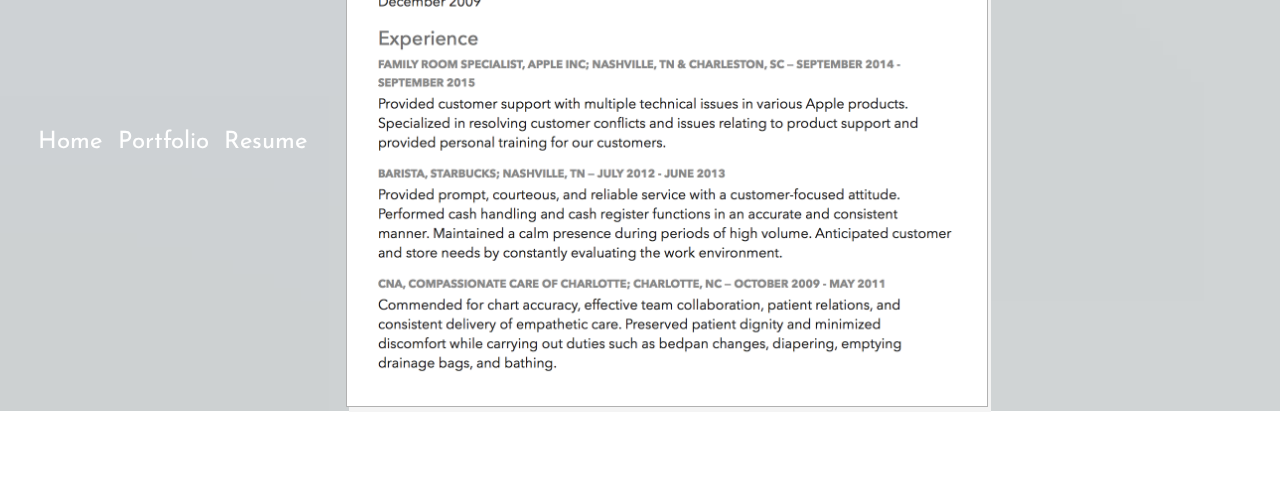
==== commit 84e5bea4: "began adding responsive breakpoints" ====
--- a/index.html
+++ b/index.html
@@ -5,7 +5,14 @@
       <link rel="stylesheet" type="text/css" href="node_modules/fullpage.js/jquery.fullPage.css" />
       <link rel="stylesheet" href="css/styles.css">
       <link rel="stylesheet" href="css/responsive.css">
+      <style scoped media="screen">
+        @font-face {
+          font-family: gamegirl;
+          src: url(css/Gamegirl.ttf) format('truetype');
+        }
+      </style>
       <link href='https://fonts.googleapis.com/css?family=Lato:100|Josefin+Sans:400,100|Dawning+of+a+New+Day|Open+Sans:400,300' rel='stylesheet' type='text/css'>
+      <link href='https://fonts.googleapis.com/css?family=Lobster' rel='stylesheet' type='text/css'>
       <link rel="stylesheet" href="https://maxcdn.bootstrapcdn.com/font-awesome/4.5.0/css/font-awesome.min.css">
       <script src="http://ajax.googleapis.com/ajax/libs/jquery/1.11.1/jquery.min.js"></script>
       <script src="node_modules/fullpage.js/vendors/jquery.easings.min.js"></script>
@@ -55,43 +62,21 @@
 
 
         <div class="section section2" data-anchor="portfolio" id="section1">
-          <div class="slide">
-            <section id="workSection1">
-              <div class="workDiv1">
-                <div class="left">
-                  <h1>Portfolio</h1>
-                  <h2>Experience</h2>
-                  <p>This Top-Down Shooter allows users to move through virtual worlds, defeating enemies with skills gained by completing real-life activities. Through this, Experience provides incentive to complete otherwise mundane and arduous activities.</p>
-                  <ul>
-                    <li><h4>AngularJS | Phaser</h4></li>
-                    <li><a href="http://expthegame.herokuapp.com/" target="_blank"><i class="fa fa-link"></i></a></li>
-                    <li><a href="https://github.com/joshguion/experience" target="_blank"><i class="fa fa-github"></i></a></li>
-                  </ul>
-                </div>
-                <a href="http://expthegame.herokuapp.com/" target="_blank"><div class="imgDiv">
-                  <img src="assets/Screen Shot 2016-01-07 at 1.22.26 PM.png" alt="">
-                </div></a>
-              </div>
-            </section>
-          </div>
-          <div class="slide">
-            <section id="workSection2">
-              <div class="workDiv2">
-                <div class="left">
-                  <h2>Experience</h2>
-                  <p>This Top-Down Shooter allows users to move through virtual worlds, defeating enemies with skills gained by completing real-life activities. Through this, Experience provides incentive to complete otherwise mundane and arduous activities.</p>
-                  <ul>
-                    <li><h4>AngularJS | Phaser</h4></li>
-                    <li><a href="http://expthegame.herokuapp.com/" target="_blank"><i class="fa fa-link"></i></a></li>
-                    <li><a href="https://github.com/joshguion/experience" target="_blank"><i class="fa fa-github"></i></a></li>
-                  </ul>
-                </div>
-                <a href="http://expthegame.herokuapp.com/" target="_blank"><div class="imgDiv">
-                  <img src="assets/Screen Shot 2016-01-07 at 1.22.26 PM.png" alt="">
-                </div></a>
-              </div>
-            </section>
-          </div>
+          <h1>Portfolio</h1>
+          <section class="portTable">
+            <div class="left">
+              <h2>Experience</h2>
+              <a href="experience.html"><img src="/assets/exp-background.png" alt=""></a>
+            </div>
+            <div class="middle">
+              <h2>Pong Kings</h2>
+              <a href="https://github.com/joshguion/fullStack/tree/master/client" target="_blank"><img src="/assets/pong-kings-background.png" alt=""></a>
+            </div>
+            <div class="right">
+              <h2>Powell-Peralta</h2>
+              <a href="https://github.com/joshguion/peralta" target="_blank"><img src="/assets/peralta-background.png" alt=""></a>
+            </div>
+          </section>
         </div>
 
 
--- a/css/styles.css
+++ b/css/styles.css
@@ -163,7 +163,7 @@
   padding: 1%;
   border-radius: 5px;
   margin-left: 8.5%;
-  margin-bottom: 0;
+  margin-top: 0;
   padding-left: 1%; }
 
 #iconList {
@@ -173,48 +173,59 @@
     margin-right: 3%; }
 
 .section2 {
-  height: 100%;
-  opacity: 0.95;
-  background: white; }
-  .section2 #workSection1, .section2 #workSection2 {
-    padding: 3% 5% 5% 7%;
-    margin-top: 5%; }
-    .section2 #workSection1 .workDiv1, .section2 #workSection1 .workDiv2, .section2 #workSection2 .workDiv1, .section2 #workSection2 .workDiv2 {
-      width: 100%;
-      margin-left: 0;
-      margin-bottom: 4%; }
-      .section2 #workSection1 .workDiv1 h1, .section2 #workSection1 .workDiv2 h1, .section2 #workSection2 .workDiv1 h1, .section2 #workSection2 .workDiv2 h1 {
-        font-family: 'Josefin Sans', sans-serif;
-        font-weight: lighter;
-        font-size: 4em;
-        width: 37%;
-        padding: 1%;
-        border-radius: 5px;
-        margin: -25% 0 30% -2%;
-        padding-left: 1%; }
-      .section2 #workSection1 .workDiv1 h2, .section2 #workSection1 .workDiv2 h2, .section2 #workSection2 .workDiv1 h2, .section2 #workSection2 .workDiv2 h2 {
-        font-family: 'Open Sans', sans-serif;
-        font-weight: lighter; }
-      .section2 #workSection1 .workDiv1 p, .section2 #workSection1 .workDiv2 p, .section2 #workSection2 .workDiv1 p, .section2 #workSection2 .workDiv2 p {
-        font-family: 'Open Sans', sans-serif; }
-      .section2 #workSection1 .workDiv1 h4, .section2 #workSection1 .workDiv2 h4, .section2 #workSection2 .workDiv1 h4, .section2 #workSection2 .workDiv2 h4 {
-        font-family: 'Josefin Sans', sans-serif; }
-      .section2 #workSection1 .workDiv1 .fa, .section2 #workSection1 .workDiv2 .fa, .section2 #workSection2 .workDiv1 .fa, .section2 #workSection2 .workDiv2 .fa {
-        font-size: 1.5em; }
-      .section2 #workSection1 .workDiv1 ul, .section2 #workSection1 .workDiv2 ul, .section2 #workSection2 .workDiv1 ul, .section2 #workSection2 .workDiv2 ul {
-        list-style-type: none;
-        padding-left: 0; }
-        .section2 #workSection1 .workDiv1 ul li, .section2 #workSection1 .workDiv2 ul li, .section2 #workSection2 .workDiv1 ul li, .section2 #workSection2 .workDiv2 ul li {
-          display: inline-block;
-          margin-right: 4%; }
-          .section2 #workSection1 .workDiv1 ul li a, .section2 #workSection1 .workDiv2 ul li a, .section2 #workSection2 .workDiv1 ul li a, .section2 #workSection2 .workDiv2 ul li a {
-            color: black; }
-      .section2 #workSection1 .workDiv1 div, .section2 #workSection1 .workDiv2 div, .section2 #workSection2 .workDiv1 div, .section2 #workSection2 .workDiv2 div {
-        width: 49%;
-        display: inline-block; }
-        .section2 #workSection1 .workDiv1 div img, .section2 #workSection1 .workDiv2 div img, .section2 #workSection2 .workDiv1 div img, .section2 #workSection2 .workDiv2 div img {
-          margin-left: 20%;
-          width: 75%; }
+  background: white;
+  opacity: 0.975; }
+  .section2 h1 {
+    background: white;
+    font-family: 'Josefin Sans', sans-serif;
+    font-weight: lighter;
+    font-size: 4em;
+    text-shadow: 1px 1px #a9a9a9;
+    width: 100%;
+    padding: 5% 3%;
+    margin: -10% 0 0 0; }
+
+.portTable {
+  margin: 0 auto;
+  width: 100%;
+  height: 50%;
+  padding: 0 auto; }
+  .portTable div {
+    margin: 0 auto;
+    width: 33%;
+    height: 100%;
+    display: inline-block;
+    text-align: center; }
+  .portTable .left h2 {
+    width: 83%;
+    font-family: gamegirl;
+    font-size: 2em;
+    background: #D1E340;
+    border-radius: 4px;
+    margin: 10% 0 -5% 5.5%;
+    padding: 5% 3%;
+    color: #333; }
+  .portTable .middle h2 {
+    width: 86%;
+    font-family: 'lobster', cursive;
+    background: #5975E1;
+    font-size: 3em;
+    border-radius: 4px;
+    color: white;
+    margin: 10% 0 -5% 5.5%;
+    padding: 1.5%; }
+  .portTable .right h2 {
+    width: 83%;
+    font-family: 'Josefin Sans', sans-serif;
+    font-size: 2em;
+    background: #B52D30;
+    border-radius: 4px;
+    margin: 10% 0 -5% 5.5%;
+    padding: 5% 3%;
+    color: white; }
+  .portTable img {
+    margin: 10% 0;
+    width: 90%; }
 
 .fp-controlArrow.fp-prev {
   left: 0;
@@ -235,7 +246,9 @@
   cursor: pointer; }
 
 .section3 {
-  background: white; }
+  background-size: cover;
+  background-image: url("[data-uri]");
+  opacity: 0.9; }
   .section3 h1 {
     font-family: 'Josefin Sans', sans-serif;
     font-weight: lighter;
@@ -247,15 +260,17 @@
     padding-left: 1%; }
     .section3 h1 span {
       font-size: 1rem;
-      margin-left: 13%; }
+      margin-left: 6%; }
       .section3 h1 span a {
         color: #5F5F5F; }
   .section3 img {
+    background: white;
     margin: -4% 0 0 27%;
     width: 46%;
     padding: 2%;
     border: 1px solid #a9a9a9;
-    box-shadow: 3px 5px #F3F3F3; }
+    box-shadow: 3px 5px #F3F3F3;
+    opacity: 1.0; }
 
 .section4 {
   height: 100%; }
--- a/css/responsive.css
+++ b/css/responsive.css
@@ -114,22 +114,122 @@
     margin-top: -31%;
   }
 }
+/*********************************************    iphone 6 portrait   */
+@media (max-width:375px) {
+  .section1 {
+    background: #A9A9A9;
+    opacity: 0.9;
+  }
+  .section1 #menu {
+    display: none;
+  }
+  .section1 #fullName {
+    margin-left: 10%;
+    margin-top: -5%;
+  }
+  #iconList {
+    margin-left: 35%;
+    margin-top: -70%;
+    font-size: 1.15em;
+  }
+  #aboutMe {
+    width: 100%;
+    margin-bottom: -5%;
+    margin-top: 5%
+  }
+  #headShot {
+    display: none;
+  }
+  .section2 {
+    opacity: 0.95;
+  }
+  .section2 div {
+    display: block;
+    width: 100%;
+    height: 20%;
+  }
+  .section2 div img {
+    display: none;
+  }
+  .section2 h1 {
+    margin: 7% 18%;
+  }
+  .section2 .left h2 {
+    font-size: 1.5em;
+    padding: 7% 3%;
+  }
+}
+
+/*********************************************    iphone 5/4   */
 @media (max-width:320px) {
+  header {
+    background: #A9A9A9;
+    opacity: 0.9;
+  }
+  #menu {
+    display: none;
+  }
   #headShot {
     display: none;
   }
   #aboutMe {
     width: 77%;
-  }
-  #iconList {
-    font-size: 1em;
-    margin-top: -82%;
-    margin-left: 59%;
-  }
-  #fullName {
-    margin-left: 4%;
+    padding-top: 5%;
+    margin-bottom: -10%;
+  }
+  #iconList {
+    display: none;
+  }
+  #fullName {
+    text-align: center;
+    padding: 5%;
+    margin-left: 13%;
+    margin-bottom: -5%;
   }
   #mainBox {
     height: 70%;
-  }
-}
+    margin: 0 auto;
+  }
+
+/*********************************************section 2*/
+  .section2 {
+    opacity: 0.95;
+  }
+  .section2 div {
+    display: block;
+    width: 100%;
+    height: 20%;
+  }
+  .section2 div img {
+    display: none;
+  }
+  .section2 h1 {
+    margin: 7% 18%;
+  }
+  .section2 .left h2 {
+    font-size: 1.5em;
+    padding: 7% 3%;
+  }
+/*********************************************section 3*/
+  .section3 h1 {
+    margin: -35% 0 0 18%;
+    box-shadow: 0 0;
+  }
+  .section3 img {
+    margin: 0 0 0 0;
+    width: 100%;
+  }
+  .section3 .fa-download {
+    font-size: 3em;
+    margin-left: 112%;
+  }
+/*********************************************section 4*/
+  .section4 #menu2{
+    margin: -100% 0 0 5%;
+  }
+  .section4 #footerIconList {
+    margin: -120% 0 0 60%;
+    background: #a9a9a9;
+  }
+
+} /*end 320px*/
